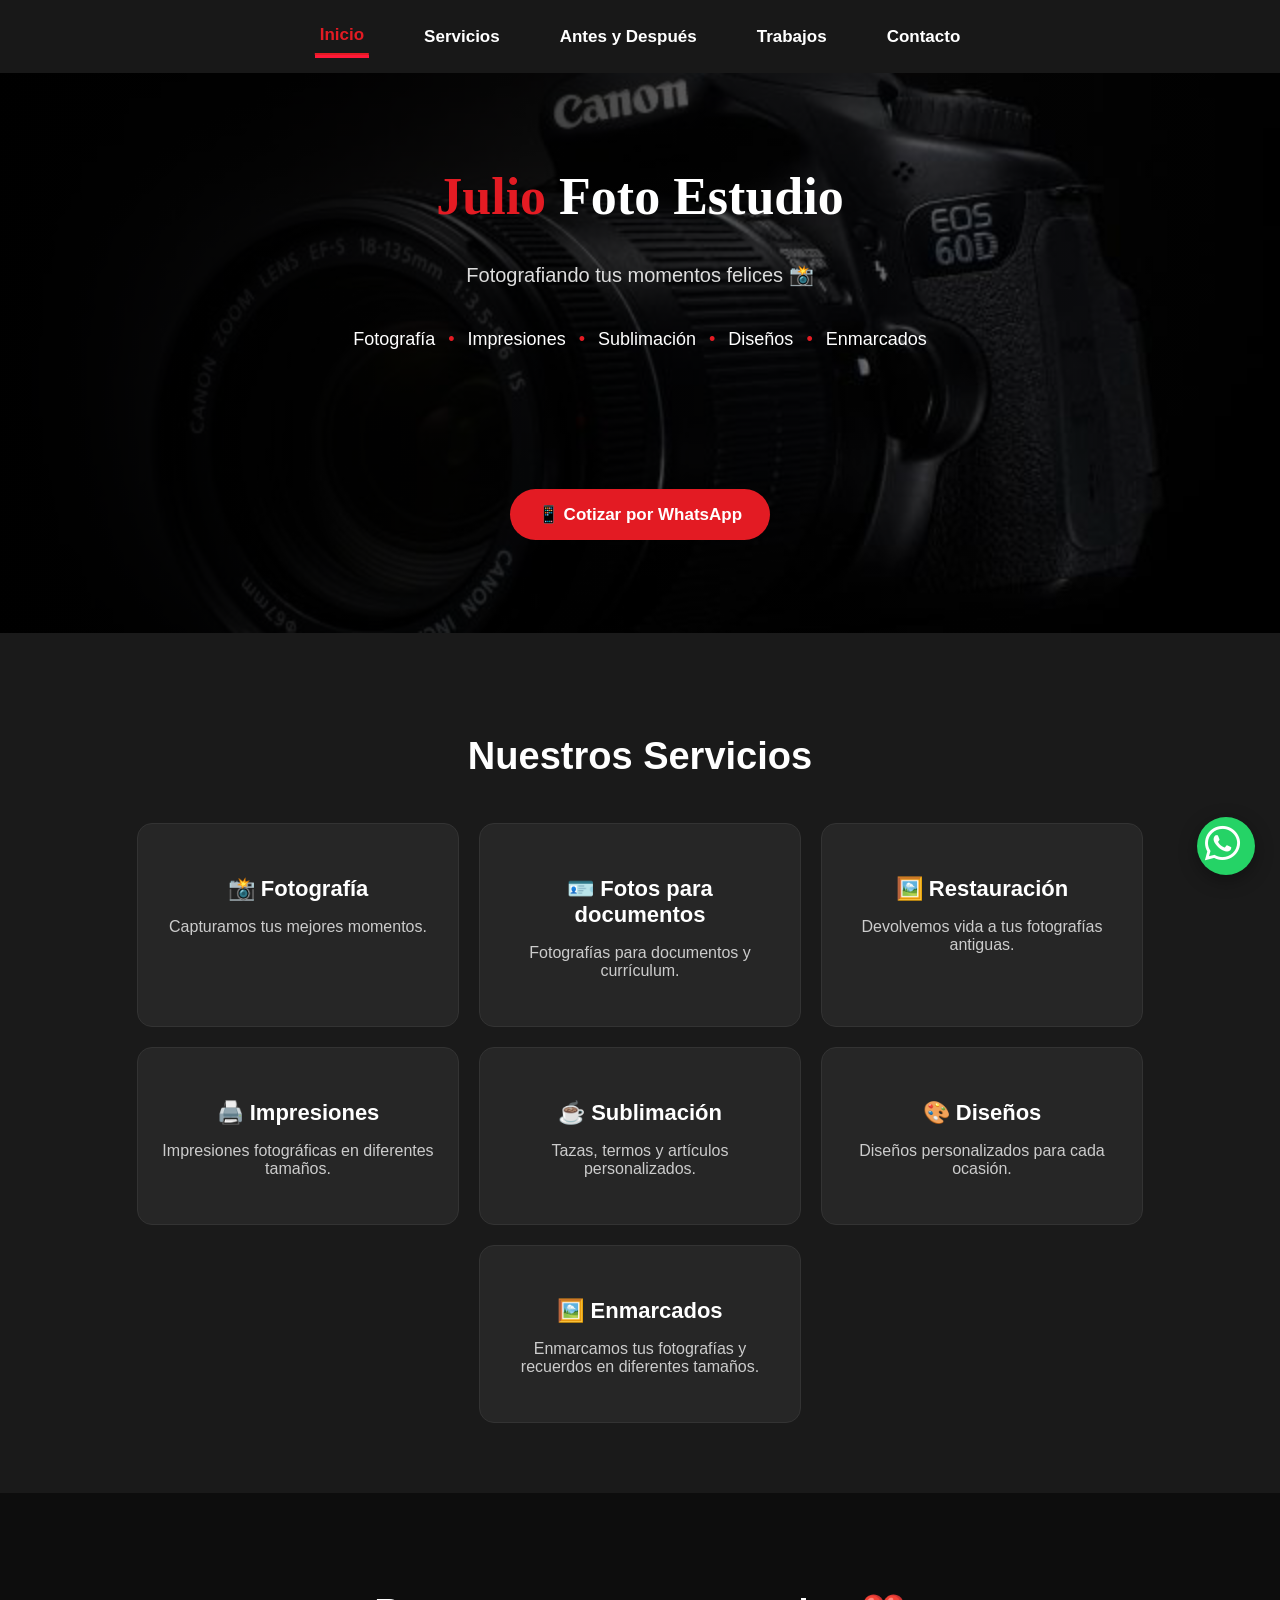
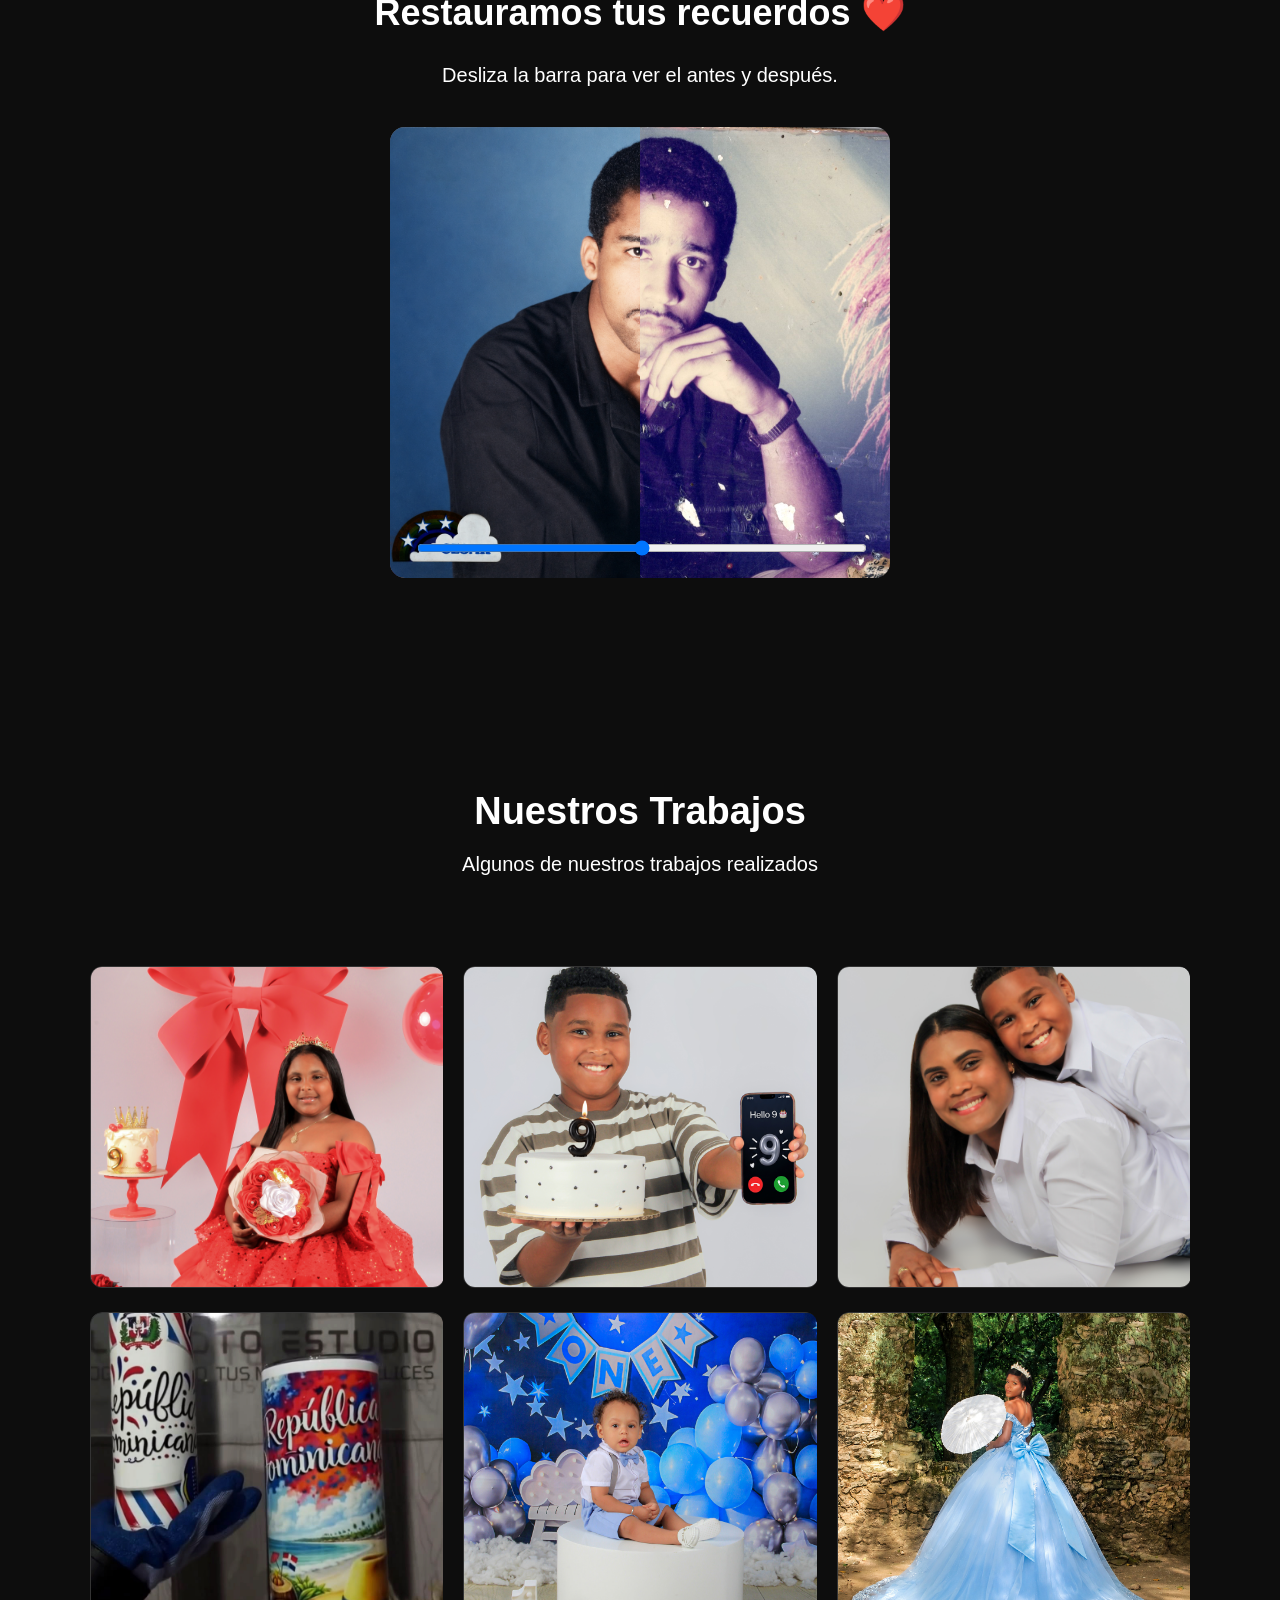
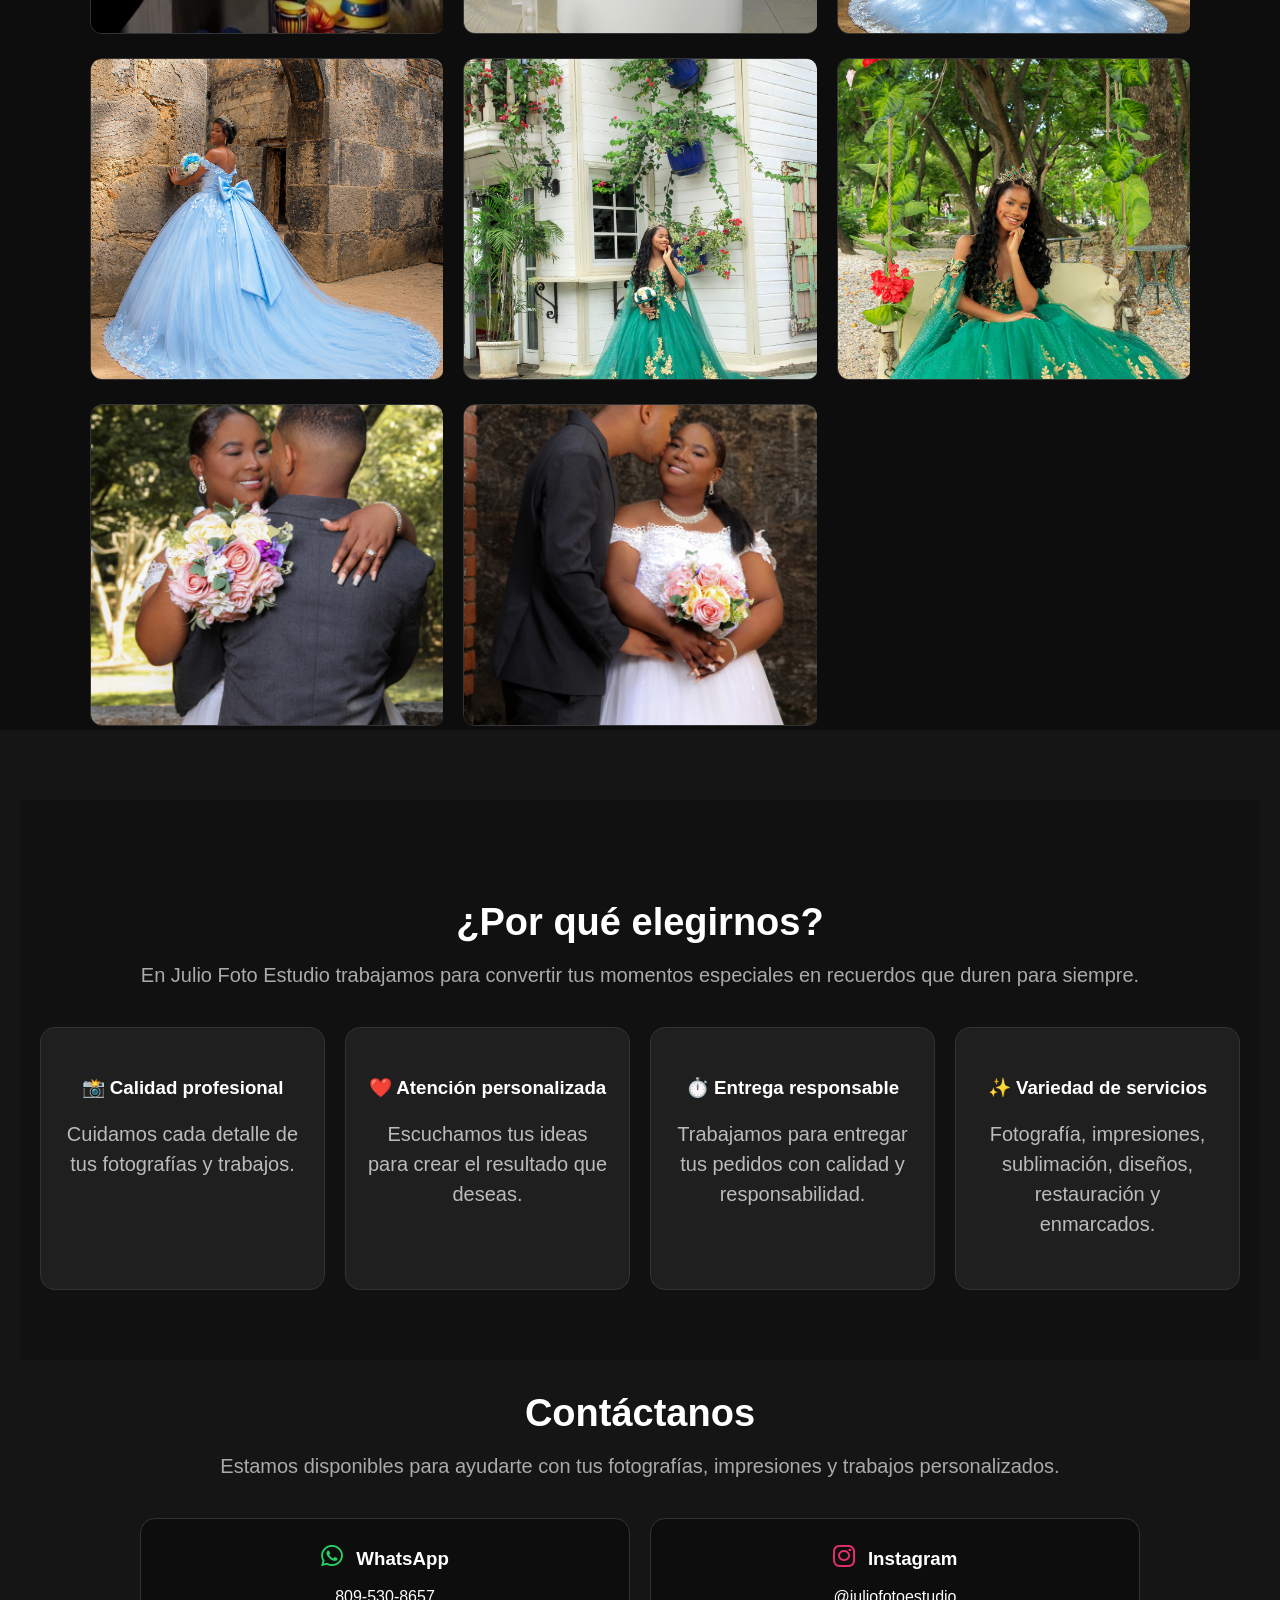
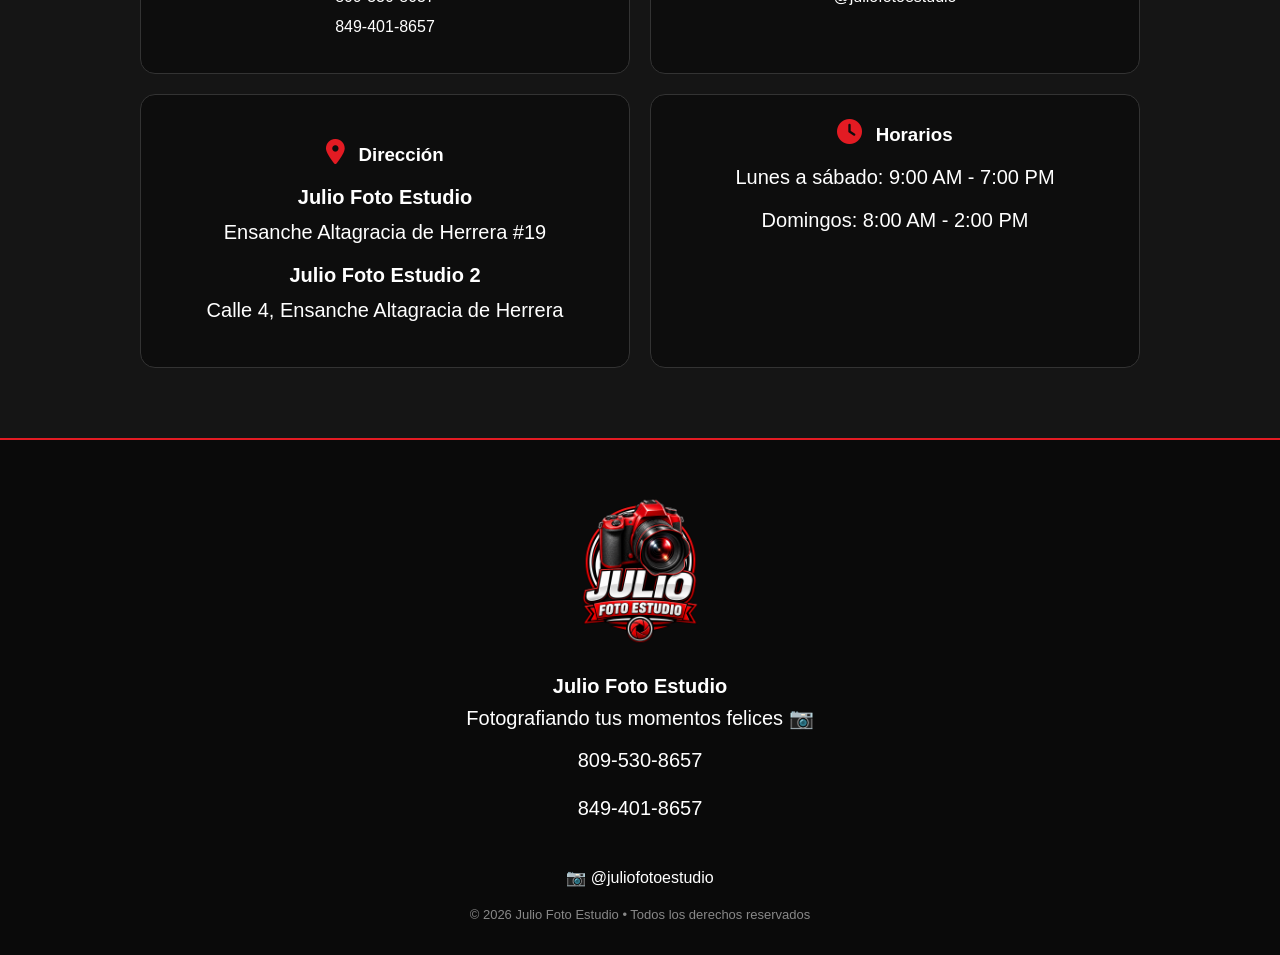
==== index.html @ 62f2eb61 "Update index.html" ====
<!DOCTYPE html>
<html lang="es">

<head> 
    <meta charset="UTF-8">
    <meta name="viewport" content="width=device-width, initial-scale=1.0">
    <meta name="google-site-verification" content="SKSZ2E-IblD2IUqUmsG-VTkZ3ytfSY12Zl0QW_lQcmk" />
   <title>Julio Foto Estudio | Fotografía, Impresiones y Sublimación</title>
    <meta name="description"
      content="Julio Foto Estudio: fotografía, restauración de fotos, impresiones, sublimación, diseños y enmarcados en Santo Domingo Oeste, Republica Dominicana.">
<meta name="theme-color" content="#e31b23">
<link rel="icon" type="image/png" href="Imagenes/logo.png">
<meta property="og:title" content="Julio Foto Estudio">

<meta property="og:description" content="Fotografía, restauración, impresiones, sublimación, diseños y enmarcados. Fotografiando tus momentos felices 📷">
    <link rel="stylesheet" href="estilos.css">
    <link rel="stylesheet" href="estilos.css">

<link rel="stylesheet"
      href="https://cdnjs.cloudflare.com/ajax/libs/font-awesome/6.7.2/css/all.min.css">
</head>
<body>
<nav class="menu">
   <a href="#inicio">Inicio</a>
    <a href="#servicios">Servicios</a>
    <a href="#restauracion">Antes y Después</a>
    <a href="#trabajos">Trabajos</a>
    <a href="#contacto">Contacto</a>
</nav>
 <header class="inicio" id="inicio">

    <div class="inicio-contenido">

     <h1><span class="julio-rojo">Julio</span> Foto Estudio</h1>

        <p class="lema">
            Fotografiando tus momentos felices 📸
        </p>

       <p class="especialidades">
    Fotografía <span>•</span>
    Impresiones <span>•</span>
    Sublimación <span>•</span>
    Diseños <span>•</span>
    Enmarcados
</p>
        </p>

        <a class="whatsapp"
           href="https://wa.me/18095308657?text=Hola%2C%20vi%20la%20p%C3%A1gina%20de%20Julio%20Foto%20Estudio%20y%20quisiera%20informaci%C3%B3n%20sobre%20sus%20servicios."
           target="_blank">
            📱 Cotizar por WhatsApp
        </a>

    </div>

</header>
<section class="servicios" id="servicios">
    <h2>Nuestros Servicios</h2>

    <div class="tarjetas">
        <div class="tarjeta">
            <h3>📸 Fotografía</h3>
            <p>Capturamos tus mejores momentos.</p>
        </div>

        <div class="tarjeta">
            <h3>🪪 Fotos para documentos</h3>
            <p>Fotografías para documentos y currículum.</p>
        </div>

        <div class="tarjeta">
            <h3>🖼️ Restauración</h3>
            <p>Devolvemos vida a tus fotografías antiguas.</p>
        </div>

        <div class="tarjeta">
            <h3>🖨️ Impresiones</h3>
            <p>Impresiones fotográficas en diferentes tamaños.</p>
        </div>

        <div class="tarjeta">
            <h3>☕ Sublimación</h3>
            <p>Tazas, termos y artículos personalizados.</p>
        </div>

        <div class="tarjeta">
            <h3>🎨 Diseños</h3>
            <p>Diseños personalizados para cada ocasión.</p>
        </div>
        <div class="tarjeta">
    <h3>🖼️ Enmarcados</h3>
    <p>Enmarcamos tus fotografías y recuerdos en diferentes tamaños.</p>
</div>
    </div>
</section>
<section class="restauracion" id="restauracion">
    <h2>Restauramos tus recuerdos ❤️</h2>
    <p>Desliza la barra para ver el antes y después.</p>

    <div class="comparador">
        <img src="Imagenes/antes.png" alt="Foto antes de restaurar">
        <img src="Imagenes/despues.png" alt="Foto restaurada" class="foto-despues">

        <input type="range" min="0" max="100" value="50" id="control">
    </div>
</section>
<section class="trabajos" id="trabajos">
    <h2>Nuestros Trabajos</h2>
    <p>Algunos de nuestros trabajos realizados</p>
</section>
<div class="galeria">
<div class="foto-trabajo">
    <img src="Imagenes/trabajo1.png" alt="Sesión de cumpleaños">
    <div class="nombre-trabajo">Cumpleaños</div>
</div>

<div class="foto-trabajo">
    <img src="Imagenes/trabajo2.png" alt="Sesión de cumpleaños">
    <div class="nombre-trabajo">Cumpleaños</div>
</div>

<div class="foto-trabajo">
    <img src="Imagenes/trabajo3.png" alt="Sesión fotográfica">
    <div class="nombre-trabajo">Fotografía de Estudio</div>
</div>

<div class="foto-trabajo">
    <img src="Imagenes/trabajo4.png" alt="Termos personalizados">
    <div class="nombre-trabajo">Sublimación</div>
</div>

<div class="foto-trabajo">
    <img src="Imagenes/trabajo5.png" alt="Sesión infantil">
    <div class="nombre-trabajo">Sesión Infantil</div>
</div>

<div class="foto-trabajo">
    <img src="Imagenes/trabajo6.jpeg" alt="Sesión de 15 años">
    <div class="nombre-trabajo">15 Años</div>
</div>

<div class="foto-trabajo">
    <img src="Imagenes/trabajo7.jpeg" alt="Sesión de 15 años">
    <div class="nombre-trabajo">15 Años</div>
</div>

<div class="foto-trabajo">
    <img src="Imagenes/trabajo8.jpeg" alt="Sesión de 15 años">
    <div class="nombre-trabajo">15 Años</div>
</div>

<div class="foto-trabajo">
    <img src="Imagenes/trabajo9.jpeg" alt="Sesión de 15 años">
    <div class="nombre-trabajo">15 Años</div>
</div>

<div class="foto-trabajo">
    <img src="Imagenes/trabajo10.jpeg" alt="Sesión de boda">
    <div class="nombre-trabajo">Bodas</div>
</div>

<div class="foto-trabajo">
    <img src="Imagenes/trabajo11.jpeg" alt="Sesión de boda">
    <div class="nombre-trabajo">Bodas</div>
</div>

</div>

<div class="visor-imagen" id="visorImagen">
    <span class="cerrar-visor">&times;</span>
    <img id="imagenGrande" src="" alt="Vista ampliada">
</div>

<section class="contacto" id="contacto">
    <section class="porque-elegirnos">

    <h2>¿Por qué elegirnos?</h2>

    <p>
        En Julio Foto Estudio trabajamos para convertir tus momentos
        especiales en recuerdos que duren para siempre.
    </p>

    <div class="razones">

        <div class="razon">
            <h3>📸 Calidad profesional</h3>
            <p>Cuidamos cada detalle de tus fotografías y trabajos.</p>
        </div>

        <div class="razon">
            <h3>❤️ Atención personalizada</h3>
            <p>Escuchamos tus ideas para crear el resultado que deseas.</p>
        </div>

        <div class="razon">
            <h3>⏱️ Entrega responsable</h3>
            <p>Trabajamos para entregar tus pedidos con calidad y responsabilidad.</p>
        </div>

        <div class="razon">
            <h3>✨ Variedad de servicios</h3>
            <p>Fotografía, impresiones, sublimación, diseños, restauración y enmarcados.</p>
        </div>

    </div>

</section>

    <h2>Contáctanos</h2>

    <p class="contacto-texto">
        Estamos disponibles para ayudarte con tus fotografías,
        impresiones y trabajos personalizados.
    </p>

    <div class="contacto-info">

        <div class="contacto-item">
      <h3><i class="fa-brands fa-whatsapp"></i> WhatsApp</h3>
           <a class="contacto-link"
   href="https://wa.me/18095308657"
   target="_blank"
   rel="noopener noreferrer">
    809-530-8657
</a>

<a class="contacto-link"
   href="https://wa.me/18494018657"
   target="_blank"
   rel="noopener noreferrer">
    849-401-8657
</a>
</a>
        </div>

        <div class="contacto-item">
        <h3><i class="fa-brands fa-instagram"></i> Instagram</h3>
           <a class="contacto-link"
   href="https://www.instagram.com/juliofotoestudio/"
   target="_blank"
   rel="noopener noreferrer">
    @juliofotoestudio
</a>
</a>
        </div>

        <div class="contacto-item">

<p>
<h3><i class="fa-solid fa-location-dot"></i> Dirección</h3>

<p>
    <strong>Julio Foto Estudio</strong><br>
    <a href="https://maps.app.goo.gl/nQbA5dfydP23xWxc6?g_st=iw"
       target="_blank"
       class="contacto-link">
        Ensanche Altagracia de Herrera #19
    </a>
</p>

<p>
    <strong>Julio Foto Estudio 2</strong><br>
    <a href="https://maps.app.goo.gl/4usxAgbNwXkvkcb49?g_st=iw"
       target="_blank"
       class="contacto-link">
        Calle 4, Ensanche Altagracia de Herrera
    </a>
</p>
</p>
        </div>

        <div class="contacto-item">
           <h3><i class="fa-solid fa-clock"></i> Horarios</h3>
            <p>Lunes a sábado: 9:00 AM - 7:00 PM</p>
            <p>Domingos: 8:00 AM - 2:00 PM</p>
        </div>

    </div>

</section>
<footer class="footer">
    <img src="Imagenes/logo.png" alt="Julio Foto Estudio" class="footer-logo">

    <p><strong>Julio Foto Estudio</strong></p>
    <p>Fotografiando tus momentos felices 📷</p>

    <p class="footer-redes">
        
    <a href="https://wa.me/18095308657" target="_blank" class="contacto-link">
        809-530-8657
    </a>

    <a href="https://wa.me/18494018657" target="_blank" class="contacto-link">
        849-401-8657
    </a>
</p>
        <br>
    <a href="https://www.instagram.com/juliofotoestudio/" target="_blank" class="contacto-link">
    📷 @juliofotoestudio
</a>
    </p>

    <p class="copyright">
        © 2026 Julio Foto Estudio • Todos los derechos reservados
    </p>
</footer>
<a href="https://wa.me/18095308657"
   class="whatsapp-flotante"
   target="_blank"
   aria-label="Contactar por WhatsApp">
    <i class="fa-brands fa-whatsapp"></i>
</a>
<script src="script.js"></script>

</body>
</html>
---- estilos.css ----
body {
    background-color: #111111;
    color: white;
    text-align: center;
    font-family: Arial, sans-serif;
}

h1 {
    font-size: 50px;
    margin-top: 100px;
}

p {
    font-size: 20px;
}
.whatsapp {
    display: inline-block;
    margin-top: 25px;
    padding: 15px 30px;
    background-color: #25D366;
    color: white;
    text-decoration: none;
    font-size: 18px;
    font-weight: bold;
    border-radius: 30px;
}

.whatsapp:hover {
    transform: scale(1.05);
}
.logo {
    width: 180px;
    height: auto;
    margin-top: 40px;
}
.servicios {
    margin-top: 100px;
    padding: 50px 20px;
    background-color: #1a1a1a;
}

.servicios h2 {
    font-size: 36px;
    margin-bottom: 40px;
}

.tarjetas {
    display: flex;
    flex-wrap: wrap;
    justify-content: center;
    gap: 20px;
    max-width: 1100px;
    margin: auto;
}

.tarjeta {
    background-color: #262626;
    width: 280px;
    padding: 30px 20px;
    border-radius: 15px;
    transition: 0.3s;
}

.tarjeta h3 {
    font-size: 22px;
    margin-bottom: 15px;
}

.tarjeta p {
    font-size: 16px;
    color: #cccccc;
}

.tarjeta:hover {
    transform: translateY(-8px);
}
.restauracion {
    padding: 70px 20px;
    text-align: center;
}

.restauracion h2 {
    font-size: 36px;
}

.comparador {
    position: relative;
    width: 500px;
    max-width: 90%;
    margin: 40px auto;
    overflow: hidden;
    border-radius: 15px;
}

.comparador img {
    width: 100%;
    display: block;
}

.foto-despues {
    position: absolute;
    top: 0;
    left: 0;
    clip-path: inset(0 50% 0 0);
}

#control {
    width: 90%;
    position: absolute;
    bottom: 20px;
    left: 5%;
}
/* MENÚ SUPERIOR */
.menu {
    width: 100%;
    background-color: #181818;
    padding: 18px 0;
    text-align: center;
    position: sticky;
    top: 0;
    z-index: 1000;
}

.menu a {
    color: white;
    text-decoration: none;
    margin: 0 25px;
    font-size: 17px;
    font-weight: bold;
    transition: 0.3s;
}

.menu a:hover {
    color: #ff1838;
}
.menu a:first-child {
    color: #ff1838;
    border-bottom: 3px solid #ff1838;
    padding-bottom: 15px;
}
/* PORTADA PRINCIPAL */

.inicio {
    min-height: 520px;
    display: flex;
    justify-content: center;
    align-items: center;
    text-align: center;
    background:
        radial-gradient(circle at center, #242424 0%, #111 55%, #080808 100%);
    padding: 70px 20px;
}

.inicio-contenido {
    max-width: 900px;
}

.logo {
    width: 180px;
    height: auto;
    margin-bottom: 15px;
}

.inicio h1 {
    font-size: 52px;
    margin: 5px 0;
    color: white;
}

.lema {
    font-size: 20px;
    color: #ddd;
}

.especialidades {
    font-size: 19px;
    color: white;
    margin: 25px 0 35px;
}

.especialidades span {
    color: #e51b23;
    margin: 0 8px;
}

.whatsapp {
    display: inline-block;
    background: #25D366;
    color: white;
    padding: 15px 30px;
    border-radius: 30px;
    text-decoration: none;
    font-weight: bold;
    font-size: 17px;
    transition: 0.3s;
}

.whatsapp:hover {
    transform: scale(1.06);
    background: #20bd5a;
}
/* CORRECCIÓN DE LA PORTADA */

.inicio {
    min-height: 600px;
    display: flex;
    justify-content: center;
    align-items: center;
    text-align: center;
    padding: 50px 20px;
}

.inicio-contenido {
    width: 100%;
    max-width: 900px;
    margin: 0 auto;
    display: flex;
    flex-direction: column;
    align-items: center;
}

.inicio .logo {
    width: 180px;
    height: auto;
    display: block;
    margin: 0 auto 20px auto;
}

.inicio h1 {
    margin: 10px 0 15px;
    text-align: center;
}

.inicio .lema,
.inicio .especialidades {
    text-align: center;
}
/* ESTRUCTURA GENERAL DE LA PÁGINA */

body {
    margin: 0;
    padding: 0;
    display: block !important;
    width: 100%;
    background: #0d0d0d;
    color: white;
}

.inicio,
.servicios,
.restauracion {
    width: 100% !important;
    box-sizing: border-box;
}

/* PORTADA */
.inicio {
    min-height: 600px !important;
    padding: 60px 20px !important;
}

/* SERVICIOS */
.servicios {
    padding: 70px 20px !important;
    text-align: center;
}

/* ANTES Y DESPUÉS */
.restauracion {
    padding: 70px 20px !important;
    text-align: center;
}
/* ESTRUCTURA GENERAL DE LA PÁGINA */

body {
    margin: 0;
    padding: 0;
    display: block !important;
}
/* CORRECCIÓN: SECCIONES UNA DEBAJO DE OTRA */

.inicio,
.servicios,
.restauracion {
    display: block !important;
    width: 100% !important;
    clear: both !important;
}

/* PORTADA HORIZONTAL */
.inicio {
    min-height: 650px !important;
    padding: 70px 20px !important;
    box-sizing: border-box;
}

/* SERVICIOS */
.servicios {
    padding: 70px 20px !important;
    box-sizing: border-box;
}

/* ANTES Y DESPUÉS */
.restauracion {
    padding: 70px 20px !important;
    box-sizing: border-box;
}
/* PORTADA PROFESIONAL HORIZONTAL */

.inicio {
    display: flex !important;
    align-items: center;
    justify-content: center;
}

.inicio-contenido {
    width: 90%;
    max-width: 1200px;
    display: grid;
    grid-template-columns: 45% 55%;
    align-items: center;
    text-align: left;
}

.inicio .logo {
    width: 330px;
    max-width: 90%;
    justify-self: center;
}

.inicio h1 {
    font-size: 52px;
    margin-bottom: 20px;
}

.inicio .lema {
    font-size: 20px;
}

.inicio .especialidades {
    font-size: 18px;
    margin: 25px 0;
}

.inicio .whatsapp {
    display: inline-block;
}
/* ===== ARREGLO DEFINITIVO DE SECCIONES ===== */

html, body {
    margin: 0 !important;
    padding: 0 !important;
    width: 100% !important;
}

body {
    display: block !important;
}

.inicio,
.servicios,
.restauracion {
    position: relative !important;
    display: block !important;
    float: none !important;
    width: 100% !important;
    max-width: none !important;
    margin: 0 !important;
    box-sizing: border-box !important;
}

/* PORTADA */
.inicio {
    min-height: 650px !important;
}

/* SERVICIOS */
.servicios {
    min-height: auto !important;
    padding: 70px 20px !important;
}

/* RESTAURACIÓN */
.restauracion {
    min-height: auto !important;
    padding: 70px 20px !important;
}
/* ===== PORTADA: AJUSTE FINAL ===== */

.inicio-contenido {
    max-width: 1100px !important;
    margin: 0 auto !important;

    display: grid !important;
    grid-template-columns: 45% 55% !important;
    grid-template-areas:
        "logo titulo"
        "logo lema"
        "logo especialidades"
        "logo boton" !important;

    align-items: center !important;
    column-gap: 70px !important;
}

.inicio .logo {
    grid-area: logo !important;
    width: 350px !important;
    max-width: 100% !important;
    justify-self: center !important;
}

.inicio h1 {
    grid-area: titulo !important;
    font-size: 52px !important;
    margin: 0 0 15px !important;
}

.inicio .lema {
    grid-area: lema !important;
    margin: 0 0 20px !important;
}

.inicio .especialidades {
    grid-area: especialidades !important;
    margin: 0 0 30px !important;
}

.inicio .whatsapp {
    grid-area: boton !important;
    width: fit-content !important;
    padding: 15px 28px !important;
    justify-self: start !important;
}
/* ===== TARJETAS DE SERVICIOS ===== */

.tarjeta {
    border: 1px solid #333;
    border-radius: 15px;
    transition: transform 0.3s ease,
                border-color 0.3s ease,
                box-shadow 0.3s ease;
}

.tarjeta:hover {
    transform: translateY(-8px);
    border-color: #e31b23;
    box-shadow: 0 10px 30px rgba(227, 27, 35, 0.20);
}

.servicios h2 {
    font-size: 38px;
    margin-bottom: 45px;
}
/* ===== NUESTROS TRABAJOS ===== */

.trabajos {
    background: #0d0d0d;
    padding: 70px 20px;
    text-align: center;
}

.trabajos h2 {
    font-size: 38px;
    margin-bottom: 10px;
}

.trabajos-texto {
    color: #aaa;
    margin-bottom: 40px;
}

.galeria {
    max-width: 1100px;
    margin: 0 auto;

    display: grid;
    grid-template-columns: repeat(3, 1fr);
    gap: 20px;
}

.galeria img {
    width: 100%;
    height: 320px;
    object-fit: cover;

    border-radius: 12px;
    border: 1px solid #333;
}
/* ===== EFECTO GALERÍA ===== */

.foto-trabajo {
    position: relative;
    overflow: hidden;
    border-radius: 12px;
}

.foto-trabajo img {
    width: 100%;
    height: 320px;
    object-fit: cover;
    transition: transform 0.4s ease;
}

.nombre-trabajo {
    position: absolute;
    left: 0;
    right: 0;
    bottom: 0;

    padding: 25px 15px 15px;

    background: linear-gradient(
        transparent,
        rgba(0, 0, 0, 0.9)
    );

    color: white;
    font-size: 18px;
    font-weight: bold;

    opacity: 0;
    transition: opacity 0.3s ease;
}

.foto-trabajo:hover img {
    transform: scale(1.06);
}

.foto-trabajo:hover .nombre-trabajo {
    opacity: 1;
}
/* ===== TABLET ===== */

@media (max-width: 900px) {

    .galeria {
        grid-template-columns: repeat(2, 1fr);
    }

}


/* ===== CELULAR ===== */

@media (max-width: 600px) {

    .galeria {
        grid-template-columns: 1fr;
    }

    .inicio-contenido {
        display: flex !important;
        flex-direction: column !important;
        text-align: center !important;
        gap: 20px !important;
    }

    .inicio .logo {
        width: 220px !important;
    }

    .inicio h1 {
        font-size: 36px !important;
    }

    .inicio .whatsapp {
        margin: 0 auto !important;
    }

}
/* ===== CONTACTO ===== */

.contacto {
    background: #151515;
    padding: 70px 20px;
    text-align: center;
}

.contacto h2 {
    font-size: 38px;
    margin-bottom: 10px;
}

.contacto-texto {
    color: #aaa;
    margin-bottom: 40px;
}

.contacto-info {
    max-width: 1000px;
    margin: 0 auto;

    display: grid;
    grid-template-columns: repeat(2, 1fr);
    gap: 20px;
}

.contacto-item {
    background: #0d0d0d;
    border: 1px solid #333;
    border-radius: 15px;
    padding: 25px;
}

.contacto-item h3 {
    margin-top: 0;
    color: #fff;
}

.contacto-link {
    display: block;
    color: #fff;
    text-decoration: none;
    margin: 12px 0;
    transition: color 0.3s ease;
}

.contacto-link:hover {
    color: #e31b23;
}
@media (max-width: 600px) {

    .contacto-info {
        grid-template-columns: 1fr;
    }

    .contacto h2 {
        font-size: 32px;
    }

}
/* ===== CORRECCIÓN FINAL DEL MENÚ EN PC ===== */

@media (min-width: 601px) {

    .menu {
        width: 100% !important;
        display: flex !important;
        flex-direction: row !important;
        justify-content: center !important;
        align-items: center !important;
        gap: 50px !important;
        padding: 15px 20px !important;
        box-sizing: border-box !important;
    }

    .menu a {
        width: auto !important;
        display: inline-block !important;
        padding: 10px 5px !important;
        margin: 0 !important;
    }

}
/* ===== NOMBRE SOBRE LAS FOTOS ===== */

.foto-trabajo {
    position: relative !important;
    overflow: hidden !important;
}

.nombre-trabajo {
    position: absolute !important;
    left: 0 !important;
    right: 0 !important;
    bottom: 0 !important;

    padding: 18px 10px !important;
    margin: 0 !important;

    background: rgba(0, 0, 0, 0.75) !important;
    color: white !important;

    text-align: center !important;
    font-size: 18px !important;
    font-weight: bold !important;

    opacity: 0 !important;
    transition: opacity 0.3s ease !important;
}

.foto-trabajo:hover .nombre-trabajo {
    opacity: 1 !important;
}
/* ===== FOOTER ===== */

.footer {
    background: #0a0a0a;
    color: white;
    text-align: center;
    padding: 40px 20px 25px;
    border-top: 2px solid #e31b23;
}

.footer-logo {
    width: 120px !important;
    height: auto !important;
    max-width: 120px !important;
    display: block;
    margin: 0 auto 15px;
}

.footer p {
    margin: 8px 0;
}

.footer-redes {
    line-height: 1.8;
}

.copyright {
    margin-top: 20px !important;
    color: #888;
    font-size: 13px;
}
/* ===== NUEVA PORTADA FOTOGRÁFICA ===== */

.inicio {
    background-image:
        linear-gradient(
            90deg,
            rgba(0, 0, 0, 0.95) 0%,
            rgba(0, 0, 0, 0.72) 45%,
            rgba(0, 0, 0, 0.25) 100%
        ),
        url("Imagenes/portada.png") !important;

    background-size: cover !important;
    background-position: center !important;
    background-repeat: no-repeat !important;
}
/* ===== AJUSTE PORTADA ESCRITORIO ===== */

@media (min-width: 601px) {

    .inicio {
        min-height: 560px !important;
        padding: 0 40px !important;
    }

    .inicio-contenido {
        min-height: 560px !important;
        max-width: 1100px !important;
        grid-template-columns: 40% 60% !important;
        column-gap: 50px !important;
    }

    .inicio .logo {
        width: 280px !important;
    }

    .inicio h1 {
        font-size: 46px !important;
    }
}
/* ===== TITULO PORTADA ===== */

.inicio h1 {
    font-family: Georgia, "Times New Roman", serif !important;
    font-size: 52px !important;
    font-weight: bold !important;
    color: white !important;
}

.inicio h1 .julio-rojo {
    color: #e31b23 !important;
}
/* ===== TITULO JULIO FOTO ESTUDIO ===== */

.inicio h1 {
    font-family: Georgia, "Times New Roman", serif !important;
    font-size: 52px !important;
    font-weight: bold !important;
    color: white !important;
}

.inicio h1 .julio-rojo {
    color: #e31b23 !important;
}
/* ===== BOTÓN ROJO PORTADA ===== */

.inicio a.whatsapp {
    background-color: #e31b23 !important;
    background: #e31b23 !important;
    color: #ffffff !important;
    border: none !important;
}

.inicio a.whatsapp:hover {
    background-color: #ff2630 !important;
    background: #ff2630 !important;
}
/* ===== CENTRAR CONTENIDO DE LA PORTADA ===== */

@media (min-width: 601px) {

    .inicio-contenido {
        display: flex !important;
        flex-direction: column !important;
        justify-content: center !important;
        align-items: center !important;
        text-align: center !important;
        gap: 22px !important;
        min-height: 560px !important;
        max-width: 1000px !important;
        margin: 0 auto !important;
    }

    .inicio h1,
    .inicio .lema,
    .inicio .especialidades,
    .inicio .whatsapp {
        margin-left: auto !important;
        margin-right: auto !important;
    }

    .inicio .whatsapp {
        align-self: center !important;
    }
}
.fa-whatsapp {
    color: #25D366;
    font-size: 25px;
    margin-right: 8px;
}
.fa-instagram {
    color: #E1306C;
    font-size: 25px;
    margin-right: 8px;
}
.fa-location-dot {
    color: #e31b23;
    font-size: 25px;
    margin-right: 8px;
}
.fa-clock {
    color: #e31b23;
    font-size: 25px;
    margin-right: 8px;
}
html {
    scroll-behavior: smooth;
}
.whatsapp-flotante {
    position: fixed;
    right: 25px;
    bottom: 25px;
    width: 58px;
    height: 58px;
    background: #25D366;
    color: white;
    border-radius: 50%;
    display: flex;
    justify-content: center;
    align-items: center;
    font-size: 32px;
    text-decoration: none;
    z-index: 1000;
    box-shadow: 0 5px 18px rgba(0, 0, 0, 0.35);
    transition: 0.3s;
}

.whatsapp-flotante:hover {
    transform: scale(1.1);
}
.menu a {
    position: relative;
    transition: color 0.3s ease;
}

.menu a::after {
    content: "";
    position: absolute;
    left: 50%;
    bottom: 0;
    width: 0;
    height: 2px;
    background: #e31b23;
    transform: translateX(-50%);
    transition: width 0.3s ease;
}

.menu a:hover {
    color: #e31b23;
}

.menu a:hover::after {
    width: 100%;
}
.tarjeta {
    transition: transform 0.3s ease,
                box-shadow 0.3s ease,
                border-color 0.3s ease;
}

.tarjeta:hover {
    transform: translateY(-8px);
    border-color: #e31b23;
    box-shadow: 0 12px 30px rgba(227, 27, 35, 0.20);
}
.foto-trabajo {
    overflow: hidden;
}

.foto-trabajo img {
    transition: transform 0.4s ease;
}

.foto-trabajo:hover img {
    transform: scale(1.06);
}
.visor-imagen {
    display: none;
    position: fixed;
    top: 0;
    left: 0;
    width: 100%;
    height: 100%;
    background: rgba(0, 0, 0, 0.92);
    z-index: 5000;
    justify-content: center;
    align-items: center;
}

.visor-imagen img {
    max-width: 90%;
max-height: 92vh;
    object-fit: contain;
    border-radius: 10px;
}

.cerrar-visor {
    position: absolute;
    top: 25px;
    right: 35px;
    color: white;
    font-size: 45px;
    cursor: pointer;
}
.visor-imagen {
    border: none !important;
    outline: none !important;
}

.visor-imagen img {
    border: none !important;
    outline: none !important;
    box-shadow: 0 10px 40px rgba(0, 0, 0, 0.6);
}
/* ===== POR QUÉ ELEGIRNOS ===== */

.porque-elegirnos {
    padding: 70px 20px;
    text-align: center;
    background: #111;
}

.porque-elegirnos h2 {
    font-size: 38px;
    margin-bottom: 15px;
}

.porque-elegirnos > p {
    color: #aaa;
    margin-bottom: 40px;
}

   .razones {
    max-width: 1250px;
    margin: 0 auto;
    display: grid;
    grid-template-columns: repeat(4, 1fr);
    gap: 20px;
}

.razon {
    background: #1f1f1f;
    border: 1px solid #333;
    border-radius: 15px;
    padding: 30px 20px;
    transition: 0.3s;
}

.razon:hover {
    transform: translateY(-8px);
    border-color: #e31b23;
    box-shadow: 0 10px 30px rgba(227, 27, 35, 0.20);
}

.razon h3 {
    margin-bottom: 15px;
}

.razon p {
    color: #bbb;
    line-height: 1.5;
}
@media (max-width: 600px) {
    .razones {
        grid-template-columns: 1fr;
    }

    .porque-elegirnos {
        padding: 50px 20px;
    }

    .porque-elegirnos h2 {
        font-size: 32px;
    }
}
html {
    scroll-behavior: smooth;
}
.menu a.activo {
    color: #e31b23 !important;
}

.menu a.activo::after {
    width: 100%;
}
.whatsapp-flotante i {
    color: white;
    font-size: 40px;
    line-height: 40px;
    width: 40px;
    height: 40px;
    text-align: center;
    position: relative;
    top: -3px;
}
/* EFECTO BOTÓN WHATSAPP FLOTANTE */
.whatsapp-flotante {
    transition: transform 0.3s ease, box-shadow 0.3s ease;
}

.whatsapp-flotante:hover {
    transform: scale(1.12);
    box-shadow: 0 0 20px rgba(37, 211, 102, 0.65);
}
.whatsapp-flotante {
    display: flex;
    align-items: center;
    justify-content: center;
}
html {
    scroll-behavior: smooth;
}
section {
    scroll-margin-top: 90px;
}
@media (max-width: 600px) {
    .menu {
        display: grid !important;
        grid-template-columns: repeat(3, 1fr) !important;
        gap: 0 !important;
        padding: 8px 10px !important;
    }

    .menu a {
        width: auto !important;
        text-align: center !important;
        font-size: 13px !important;
        padding: 10px 4px !important;
    }
}
@media (max-width: 600px) {
    .foto-trabajo {
        margin-bottom: 12px !important;
    }
}
---- estilos.css ----
body {
    background-color: #111111;
    color: white;
    text-align: center;
    font-family: Arial, sans-serif;
}

h1 {
    font-size: 50px;
    margin-top: 100px;
}

p {
    font-size: 20px;
}
.whatsapp {
    display: inline-block;
    margin-top: 25px;
    padding: 15px 30px;
    background-color: #25D366;
    color: white;
    text-decoration: none;
    font-size: 18px;
    font-weight: bold;
    border-radius: 30px;
}

.whatsapp:hover {
    transform: scale(1.05);
}
.logo {
    width: 180px;
    height: auto;
    margin-top: 40px;
}
.servicios {
    margin-top: 100px;
    padding: 50px 20px;
    background-color: #1a1a1a;
}

.servicios h2 {
    font-size: 36px;
    margin-bottom: 40px;
}

.tarjetas {
    display: flex;
    flex-wrap: wrap;
    justify-content: center;
    gap: 20px;
    max-width: 1100px;
    margin: auto;
}

.tarjeta {
    background-color: #262626;
    width: 280px;
    padding: 30px 20px;
    border-radius: 15px;
    transition: 0.3s;
}

.tarjeta h3 {
    font-size: 22px;
    margin-bottom: 15px;
}

.tarjeta p {
    font-size: 16px;
    color: #cccccc;
}

.tarjeta:hover {
    transform: translateY(-8px);
}
.restauracion {
    padding: 70px 20px;
    text-align: center;
}

.restauracion h2 {
    font-size: 36px;
}

.comparador {
    position: relative;
    width: 500px;
    max-width: 90%;
    margin: 40px auto;
    overflow: hidden;
    border-radius: 15px;
}

.comparador img {
    width: 100%;
    display: block;
}

.foto-despues {
    position: absolute;
    top: 0;
    left: 0;
    clip-path: inset(0 50% 0 0);
}

#control {
    width: 90%;
    position: absolute;
    bottom: 20px;
    left: 5%;
}
/* MENÚ SUPERIOR */
.menu {
    width: 100%;
    background-color: #181818;
    padding: 18px 0;
    text-align: center;
    position: sticky;
    top: 0;
    z-index: 1000;
}

.menu a {
    color: white;
    text-decoration: none;
    margin: 0 25px;
    font-size: 17px;
    font-weight: bold;
    transition: 0.3s;
}

.menu a:hover {
    color: #ff1838;
}
.menu a:first-child {
    color: #ff1838;
    border-bottom: 3px solid #ff1838;
    padding-bottom: 15px;
}
/* PORTADA PRINCIPAL */

.inicio {
    min-height: 520px;
    display: flex;
    justify-content: center;
    align-items: center;
    text-align: center;
    background:
        radial-gradient(circle at center, #242424 0%, #111 55%, #080808 100%);
    padding: 70px 20px;
}

.inicio-contenido {
    max-width: 900px;
}

.logo {
    width: 180px;
    height: auto;
    margin-bottom: 15px;
}

.inicio h1 {
    font-size: 52px;
    margin: 5px 0;
    color: white;
}

.lema {
    font-size: 20px;
    color: #ddd;
}

.especialidades {
    font-size: 19px;
    color: white;
    margin: 25px 0 35px;
}

.especialidades span {
    color: #e51b23;
    margin: 0 8px;
}

.whatsapp {
    display: inline-block;
    background: #25D366;
    color: white;
    padding: 15px 30px;
    border-radius: 30px;
    text-decoration: none;
    font-weight: bold;
    font-size: 17px;
    transition: 0.3s;
}

.whatsapp:hover {
    transform: scale(1.06);
    background: #20bd5a;
}
/* CORRECCIÓN DE LA PORTADA */

.inicio {
    min-height: 600px;
    display: flex;
    justify-content: center;
    align-items: center;
    text-align: center;
    padding: 50px 20px;
}

.inicio-contenido {
    width: 100%;
    max-width: 900px;
    margin: 0 auto;
    display: flex;
    flex-direction: column;
    align-items: center;
}

.inicio .logo {
    width: 180px;
    height: auto;
    display: block;
    margin: 0 auto 20px auto;
}

.inicio h1 {
    margin: 10px 0 15px;
    text-align: center;
}

.inicio .lema,
.inicio .especialidades {
    text-align: center;
}
/* ESTRUCTURA GENERAL DE LA PÁGINA */

body {
    margin: 0;
    padding: 0;
    display: block !important;
    width: 100%;
    background: #0d0d0d;
    color: white;
}

.inicio,
.servicios,
.restauracion {
    width: 100% !important;
    box-sizing: border-box;
}

/* PORTADA */
.inicio {
    min-height: 600px !important;
    padding: 60px 20px !important;
}

/* SERVICIOS */
.servicios {
    padding: 70px 20px !important;
    text-align: center;
}

/* ANTES Y DESPUÉS */
.restauracion {
    padding: 70px 20px !important;
    text-align: center;
}
/* ESTRUCTURA GENERAL DE LA PÁGINA */

body {
    margin: 0;
    padding: 0;
    display: block !important;
}
/* CORRECCIÓN: SECCIONES UNA DEBAJO DE OTRA */

.inicio,
.servicios,
.restauracion {
    display: block !important;
    width: 100% !important;
    clear: both !important;
}

/* PORTADA HORIZONTAL */
.inicio {
    min-height: 650px !important;
    padding: 70px 20px !important;
    box-sizing: border-box;
}

/* SERVICIOS */
.servicios {
    padding: 70px 20px !important;
    box-sizing: border-box;
}

/* ANTES Y DESPUÉS */
.restauracion {
    padding: 70px 20px !important;
    box-sizing: border-box;
}
/* PORTADA PROFESIONAL HORIZONTAL */

.inicio {
    display: flex !important;
    align-items: center;
    justify-content: center;
}

.inicio-contenido {
    width: 90%;
    max-width: 1200px;
    display: grid;
    grid-template-columns: 45% 55%;
    align-items: center;
    text-align: left;
}

.inicio .logo {
    width: 330px;
    max-width: 90%;
    justify-self: center;
}

.inicio h1 {
    font-size: 52px;
    margin-bottom: 20px;
}

.inicio .lema {
    font-size: 20px;
}

.inicio .especialidades {
    font-size: 18px;
    margin: 25px 0;
}

.inicio .whatsapp {
    display: inline-block;
}
/* ===== ARREGLO DEFINITIVO DE SECCIONES ===== */

html, body {
    margin: 0 !important;
    padding: 0 !important;
    width: 100% !important;
}

body {
    display: block !important;
}

.inicio,
.servicios,
.restauracion {
    position: relative !important;
    display: block !important;
    float: none !important;
    width: 100% !important;
    max-width: none !important;
    margin: 0 !important;
    box-sizing: border-box !important;
}

/* PORTADA */
.inicio {
    min-height: 650px !important;
}

/* SERVICIOS */
.servicios {
    min-height: auto !important;
    padding: 70px 20px !important;
}

/* RESTAURACIÓN */
.restauracion {
    min-height: auto !important;
    padding: 70px 20px !important;
}
/* ===== PORTADA: AJUSTE FINAL ===== */

.inicio-contenido {
    max-width: 1100px !important;
    margin: 0 auto !important;

    display: grid !important;
    grid-template-columns: 45% 55% !important;
    grid-template-areas:
        "logo titulo"
        "logo lema"
        "logo especialidades"
        "logo boton" !important;

    align-items: center !important;
    column-gap: 70px !important;
}

.inicio .logo {
    grid-area: logo !important;
    width: 350px !important;
    max-width: 100% !important;
    justify-self: center !important;
}

.inicio h1 {
    grid-area: titulo !important;
    font-size: 52px !important;
    margin: 0 0 15px !important;
}

.inicio .lema {
    grid-area: lema !important;
    margin: 0 0 20px !important;
}

.inicio .especialidades {
    grid-area: especialidades !important;
    margin: 0 0 30px !important;
}

.inicio .whatsapp {
    grid-area: boton !important;
    width: fit-content !important;
    padding: 15px 28px !important;
    justify-self: start !important;
}
/* ===== TARJETAS DE SERVICIOS ===== */

.tarjeta {
    border: 1px solid #333;
    border-radius: 15px;
    transition: transform 0.3s ease,
                border-color 0.3s ease,
                box-shadow 0.3s ease;
}

.tarjeta:hover {
    transform: translateY(-8px);
    border-color: #e31b23;
    box-shadow: 0 10px 30px rgba(227, 27, 35, 0.20);
}

.servicios h2 {
    font-size: 38px;
    margin-bottom: 45px;
}
/* ===== NUESTROS TRABAJOS ===== */

.trabajos {
    background: #0d0d0d;
    padding: 70px 20px;
    text-align: center;
}

.trabajos h2 {
    font-size: 38px;
    margin-bottom: 10px;
}

.trabajos-texto {
    color: #aaa;
    margin-bottom: 40px;
}

.galeria {
    max-width: 1100px;
    margin: 0 auto;

    display: grid;
    grid-template-columns: repeat(3, 1fr);
    gap: 20px;
}

.galeria img {
    width: 100%;
    height: 320px;
    object-fit: cover;

    border-radius: 12px;
    border: 1px solid #333;
}
/* ===== EFECTO GALERÍA ===== */

.foto-trabajo {
    position: relative;
    overflow: hidden;
    border-radius: 12px;
}

.foto-trabajo img {
    width: 100%;
    height: 320px;
    object-fit: cover;
    transition: transform 0.4s ease;
}

.nombre-trabajo {
    position: absolute;
    left: 0;
    right: 0;
    bottom: 0;

    padding: 25px 15px 15px;

    background: linear-gradient(
        transparent,
        rgba(0, 0, 0, 0.9)
    );

    color: white;
    font-size: 18px;
    font-weight: bold;

    opacity: 0;
    transition: opacity 0.3s ease;
}

.foto-trabajo:hover img {
    transform: scale(1.06);
}

.foto-trabajo:hover .nombre-trabajo {
    opacity: 1;
}
/* ===== TABLET ===== */

@media (max-width: 900px) {

    .galeria {
        grid-template-columns: repeat(2, 1fr);
    }

}


/* ===== CELULAR ===== */

@media (max-width: 600px) {

    .galeria {
        grid-template-columns: 1fr;
    }

    .inicio-contenido {
        display: flex !important;
        flex-direction: column !important;
        text-align: center !important;
        gap: 20px !important;
    }

    .inicio .logo {
        width: 220px !important;
    }

    .inicio h1 {
        font-size: 36px !important;
    }

    .inicio .whatsapp {
        margin: 0 auto !important;
    }

}
/* ===== CONTACTO ===== */

.contacto {
    background: #151515;
    padding: 70px 20px;
    text-align: center;
}

.contacto h2 {
    font-size: 38px;
    margin-bottom: 10px;
}

.contacto-texto {
    color: #aaa;
    margin-bottom: 40px;
}

.contacto-info {
    max-width: 1000px;
    margin: 0 auto;

    display: grid;
    grid-template-columns: repeat(2, 1fr);
    gap: 20px;
}

.contacto-item {
    background: #0d0d0d;
    border: 1px solid #333;
    border-radius: 15px;
    padding: 25px;
}

.contacto-item h3 {
    margin-top: 0;
    color: #fff;
}

.contacto-link {
    display: block;
    color: #fff;
    text-decoration: none;
    margin: 12px 0;
    transition: color 0.3s ease;
}

.contacto-link:hover {
    color: #e31b23;
}
@media (max-width: 600px) {

    .contacto-info {
        grid-template-columns: 1fr;
    }

    .contacto h2 {
        font-size: 32px;
    }

}
/* ===== CORRECCIÓN FINAL DEL MENÚ EN PC ===== */

@media (min-width: 601px) {

    .menu {
        width: 100% !important;
        display: flex !important;
        flex-direction: row !important;
        justify-content: center !important;
        align-items: center !important;
        gap: 50px !important;
        padding: 15px 20px !important;
        box-sizing: border-box !important;
    }

    .menu a {
        width: auto !important;
        display: inline-block !important;
        padding: 10px 5px !important;
        margin: 0 !important;
    }

}
/* ===== NOMBRE SOBRE LAS FOTOS ===== */

.foto-trabajo {
    position: relative !important;
    overflow: hidden !important;
}

.nombre-trabajo {
    position: absolute !important;
    left: 0 !important;
    right: 0 !important;
    bottom: 0 !important;

    padding: 18px 10px !important;
    margin: 0 !important;

    background: rgba(0, 0, 0, 0.75) !important;
    color: white !important;

    text-align: center !important;
    font-size: 18px !important;
    font-weight: bold !important;

    opacity: 0 !important;
    transition: opacity 0.3s ease !important;
}

.foto-trabajo:hover .nombre-trabajo {
    opacity: 1 !important;
}
/* ===== FOOTER ===== */

.footer {
    background: #0a0a0a;
    color: white;
    text-align: center;
    padding: 40px 20px 25px;
    border-top: 2px solid #e31b23;
}

.footer-logo {
    width: 120px !important;
    height: auto !important;
    max-width: 120px !important;
    display: block;
    margin: 0 auto 15px;
}

.footer p {
    margin: 8px 0;
}

.footer-redes {
    line-height: 1.8;
}

.copyright {
    margin-top: 20px !important;
    color: #888;
    font-size: 13px;
}
/* ===== NUEVA PORTADA FOTOGRÁFICA ===== */

.inicio {
    background-image:
        linear-gradient(
            90deg,
            rgba(0, 0, 0, 0.95) 0%,
            rgba(0, 0, 0, 0.72) 45%,
            rgba(0, 0, 0, 0.25) 100%
        ),
        url("Imagenes/portada.png") !important;

    background-size: cover !important;
    background-position: center !important;
    background-repeat: no-repeat !important;
}
/* ===== AJUSTE PORTADA ESCRITORIO ===== */

@media (min-width: 601px) {

    .inicio {
        min-height: 560px !important;
        padding: 0 40px !important;
    }

    .inicio-contenido {
        min-height: 560px !important;
        max-width: 1100px !important;
        grid-template-columns: 40% 60% !important;
        column-gap: 50px !important;
    }

    .inicio .logo {
        width: 280px !important;
    }

    .inicio h1 {
        font-size: 46px !important;
    }
}
/* ===== TITULO PORTADA ===== */

.inicio h1 {
    font-family: Georgia, "Times New Roman", serif !important;
    font-size: 52px !important;
    font-weight: bold !important;
    color: white !important;
}

.inicio h1 .julio-rojo {
    color: #e31b23 !important;
}
/* ===== TITULO JULIO FOTO ESTUDIO ===== */

.inicio h1 {
    font-family: Georgia, "Times New Roman", serif !important;
    font-size: 52px !important;
    font-weight: bold !important;
    color: white !important;
}

.inicio h1 .julio-rojo {
    color: #e31b23 !important;
}
/* ===== BOTÓN ROJO PORTADA ===== */

.inicio a.whatsapp {
    background-color: #e31b23 !important;
    background: #e31b23 !important;
    color: #ffffff !important;
    border: none !important;
}

.inicio a.whatsapp:hover {
    background-color: #ff2630 !important;
    background: #ff2630 !important;
}
/* ===== CENTRAR CONTENIDO DE LA PORTADA ===== */

@media (min-width: 601px) {

    .inicio-contenido {
        display: flex !important;
        flex-direction: column !important;
        justify-content: center !important;
        align-items: center !important;
        text-align: center !important;
        gap: 22px !important;
        min-height: 560px !important;
        max-width: 1000px !important;
        margin: 0 auto !important;
    }

    .inicio h1,
    .inicio .lema,
    .inicio .especialidades,
    .inicio .whatsapp {
        margin-left: auto !important;
        margin-right: auto !important;
    }

    .inicio .whatsapp {
        align-self: center !important;
    }
}
.fa-whatsapp {
    color: #25D366;
    font-size: 25px;
    margin-right: 8px;
}
.fa-instagram {
    color: #E1306C;
    font-size: 25px;
    margin-right: 8px;
}
.fa-location-dot {
    color: #e31b23;
    font-size: 25px;
    margin-right: 8px;
}
.fa-clock {
    color: #e31b23;
    font-size: 25px;
    margin-right: 8px;
}
html {
    scroll-behavior: smooth;
}
.whatsapp-flotante {
    position: fixed;
    right: 25px;
    bottom: 25px;
    width: 58px;
    height: 58px;
    background: #25D366;
    color: white;
    border-radius: 50%;
    display: flex;
    justify-content: center;
    align-items: center;
    font-size: 32px;
    text-decoration: none;
    z-index: 1000;
    box-shadow: 0 5px 18px rgba(0, 0, 0, 0.35);
    transition: 0.3s;
}

.whatsapp-flotante:hover {
    transform: scale(1.1);
}
.menu a {
    position: relative;
    transition: color 0.3s ease;
}

.menu a::after {
    content: "";
    position: absolute;
    left: 50%;
    bottom: 0;
    width: 0;
    height: 2px;
    background: #e31b23;
    transform: translateX(-50%);
    transition: width 0.3s ease;
}

.menu a:hover {
    color: #e31b23;
}

.menu a:hover::after {
    width: 100%;
}
.tarjeta {
    transition: transform 0.3s ease,
                box-shadow 0.3s ease,
                border-color 0.3s ease;
}

.tarjeta:hover {
    transform: translateY(-8px);
    border-color: #e31b23;
    box-shadow: 0 12px 30px rgba(227, 27, 35, 0.20);
}
.foto-trabajo {
    overflow: hidden;
}

.foto-trabajo img {
    transition: transform 0.4s ease;
}

.foto-trabajo:hover img {
    transform: scale(1.06);
}
.visor-imagen {
    display: none;
    position: fixed;
    top: 0;
    left: 0;
    width: 100%;
    height: 100%;
    background: rgba(0, 0, 0, 0.92);
    z-index: 5000;
    justify-content: center;
    align-items: center;
}

.visor-imagen img {
    max-width: 90%;
max-height: 92vh;
    object-fit: contain;
    border-radius: 10px;
}

.cerrar-visor {
    position: absolute;
    top: 25px;
    right: 35px;
    color: white;
    font-size: 45px;
    cursor: pointer;
}
.visor-imagen {
    border: none !important;
    outline: none !important;
}

.visor-imagen img {
    border: none !important;
    outline: none !important;
    box-shadow: 0 10px 40px rgba(0, 0, 0, 0.6);
}
/* ===== POR QUÉ ELEGIRNOS ===== */

.porque-elegirnos {
    padding: 70px 20px;
    text-align: center;
    background: #111;
}

.porque-elegirnos h2 {
    font-size: 38px;
    margin-bottom: 15px;
}

.porque-elegirnos > p {
    color: #aaa;
    margin-bottom: 40px;
}

   .razones {
    max-width: 1250px;
    margin: 0 auto;
    display: grid;
    grid-template-columns: repeat(4, 1fr);
    gap: 20px;
}

.razon {
    background: #1f1f1f;
    border: 1px solid #333;
    border-radius: 15px;
    padding: 30px 20px;
    transition: 0.3s;
}

.razon:hover {
    transform: translateY(-8px);
    border-color: #e31b23;
    box-shadow: 0 10px 30px rgba(227, 27, 35, 0.20);
}

.razon h3 {
    margin-bottom: 15px;
}

.razon p {
    color: #bbb;
    line-height: 1.5;
}
@media (max-width: 600px) {
    .razones {
        grid-template-columns: 1fr;
    }

    .porque-elegirnos {
        padding: 50px 20px;
    }

    .porque-elegirnos h2 {
        font-size: 32px;
    }
}
html {
    scroll-behavior: smooth;
}
.menu a.activo {
    color: #e31b23 !important;
}

.menu a.activo::after {
    width: 100%;
}
.whatsapp-flotante i {
    color: white;
    font-size: 40px;
    line-height: 40px;
    width: 40px;
    height: 40px;
    text-align: center;
    position: relative;
    top: -3px;
}
/* EFECTO BOTÓN WHATSAPP FLOTANTE */
.whatsapp-flotante {
    transition: transform 0.3s ease, box-shadow 0.3s ease;
}

.whatsapp-flotante:hover {
    transform: scale(1.12);
    box-shadow: 0 0 20px rgba(37, 211, 102, 0.65);
}
.whatsapp-flotante {
    display: flex;
    align-items: center;
    justify-content: center;
}
html {
    scroll-behavior: smooth;
}
section {
    scroll-margin-top: 90px;
}
@media (max-width: 600px) {
    .menu {
        display: grid !important;
        grid-template-columns: repeat(3, 1fr) !important;
        gap: 0 !important;
        padding: 8px 10px !important;
    }

    .menu a {
        width: auto !important;
        text-align: center !important;
        font-size: 13px !important;
        padding: 10px 4px !important;
    }
}
@media (max-width: 600px) {
    .foto-trabajo {
        margin-bottom: 12px !important;
    }
}
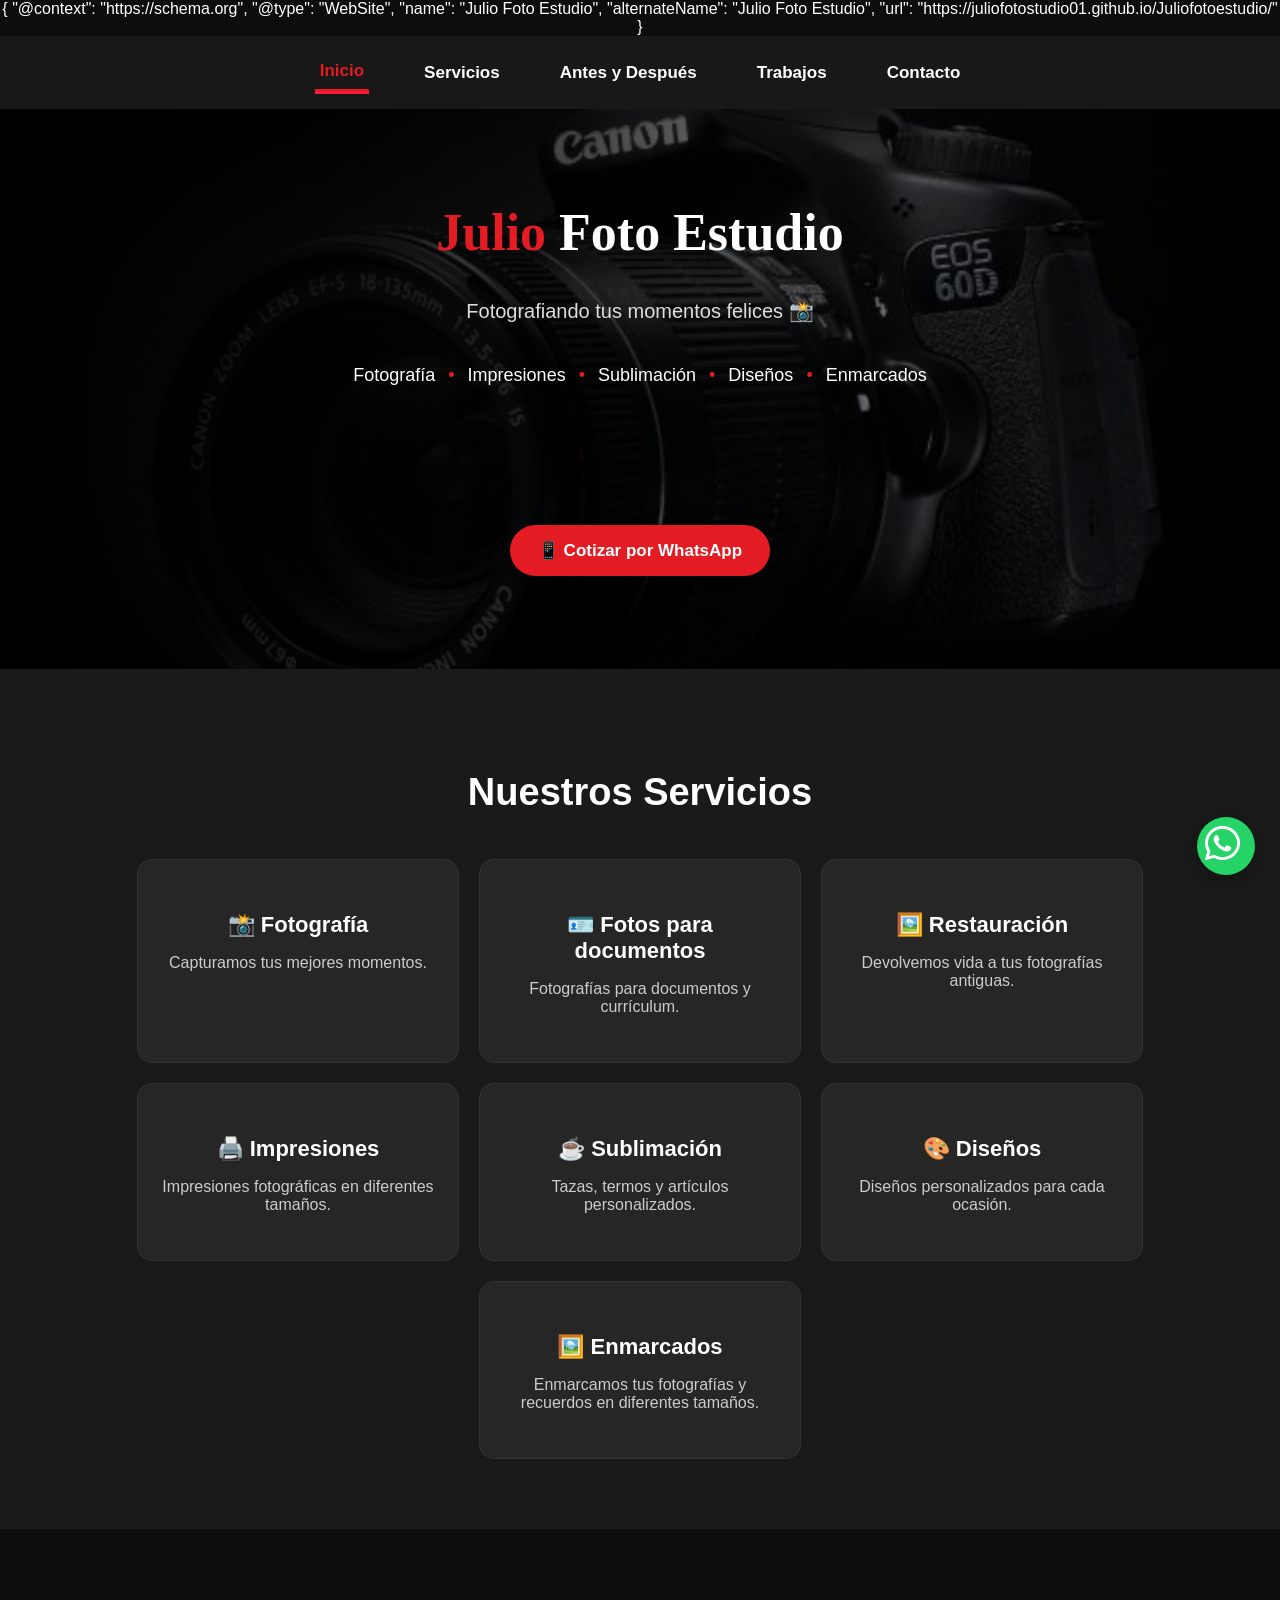
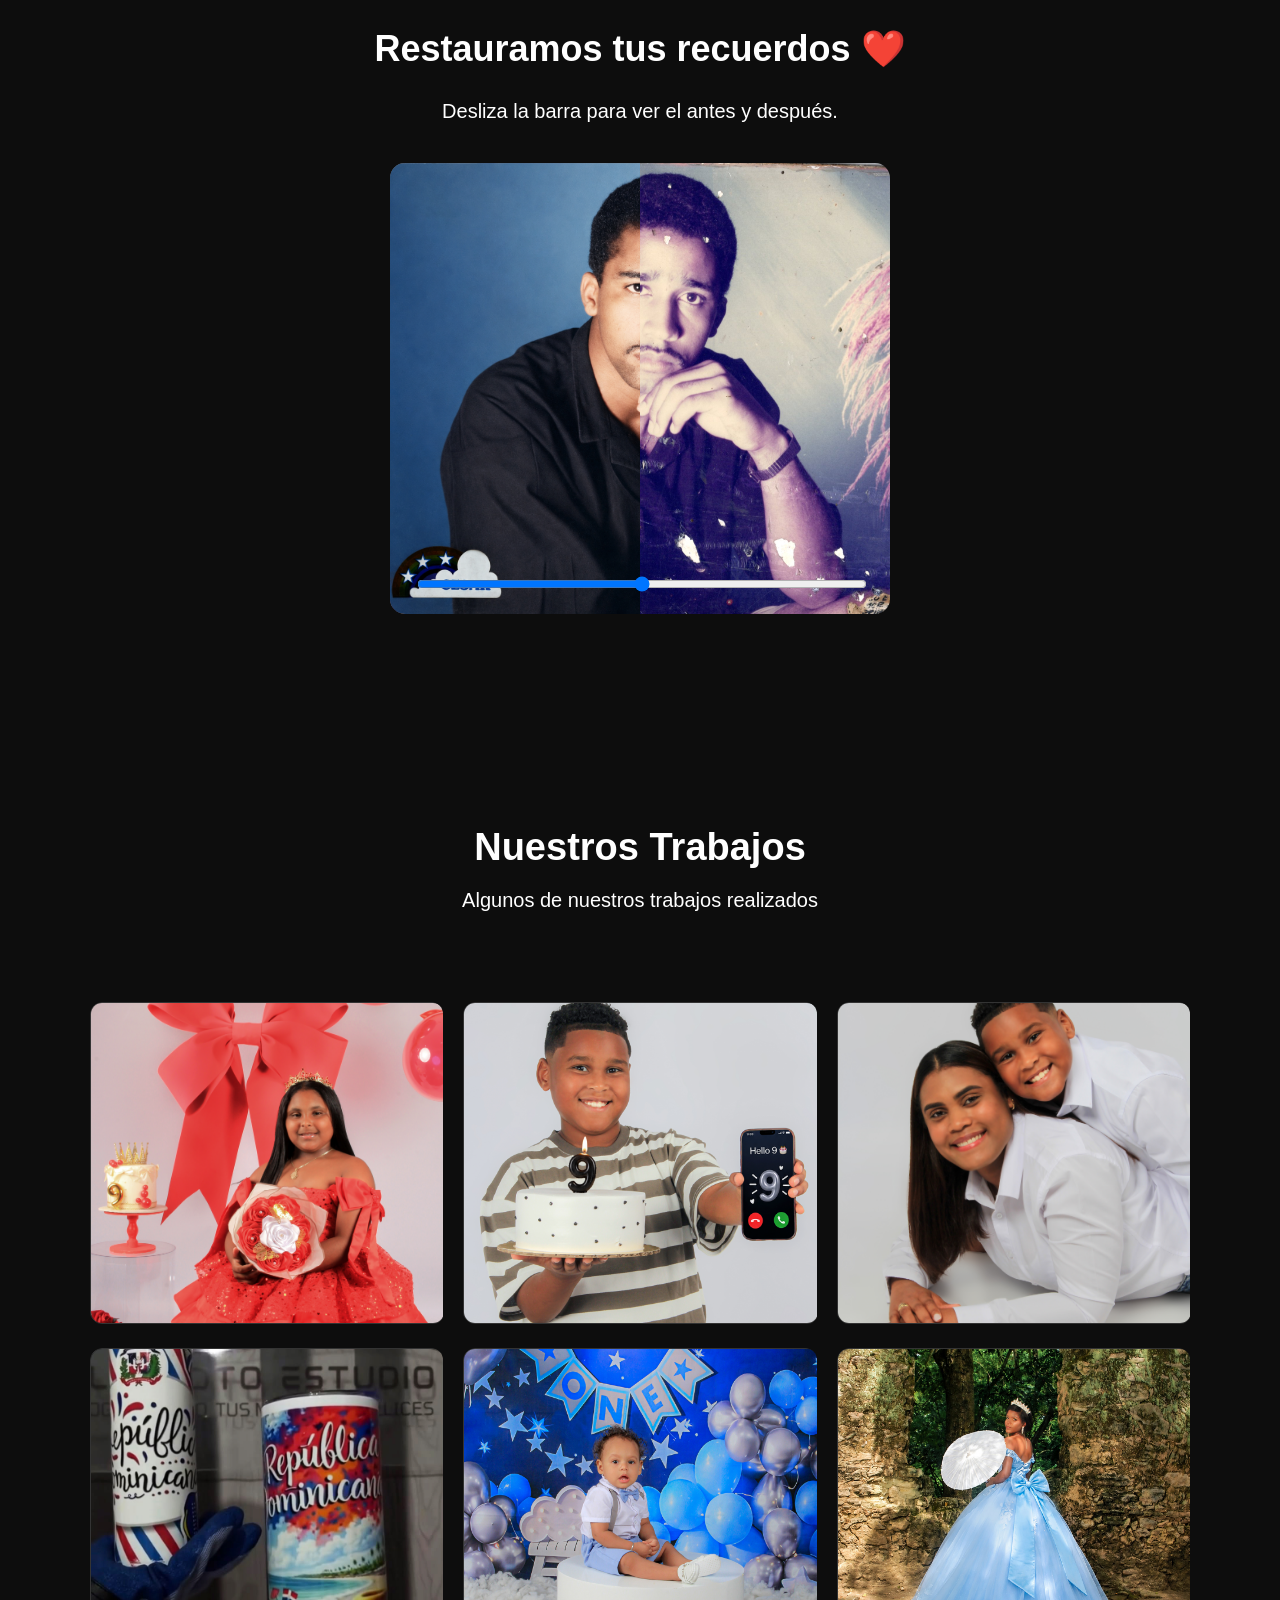
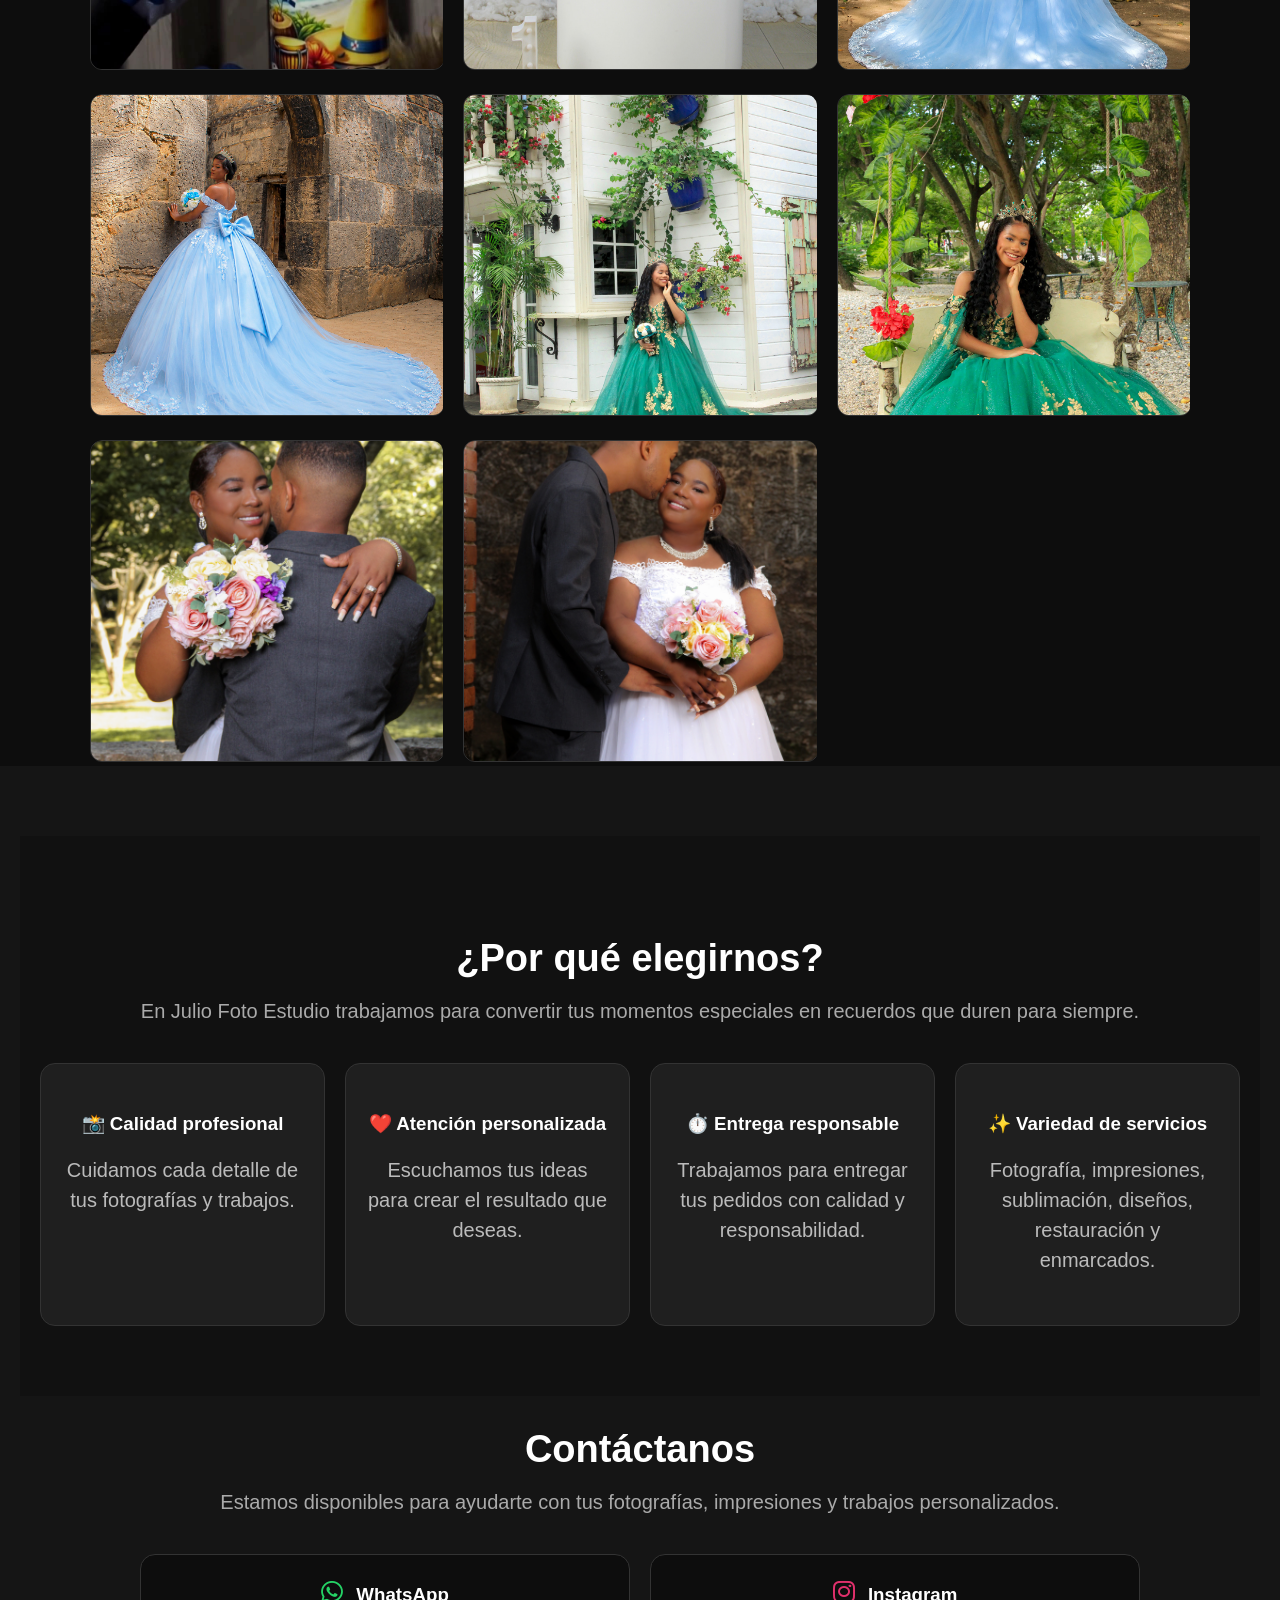
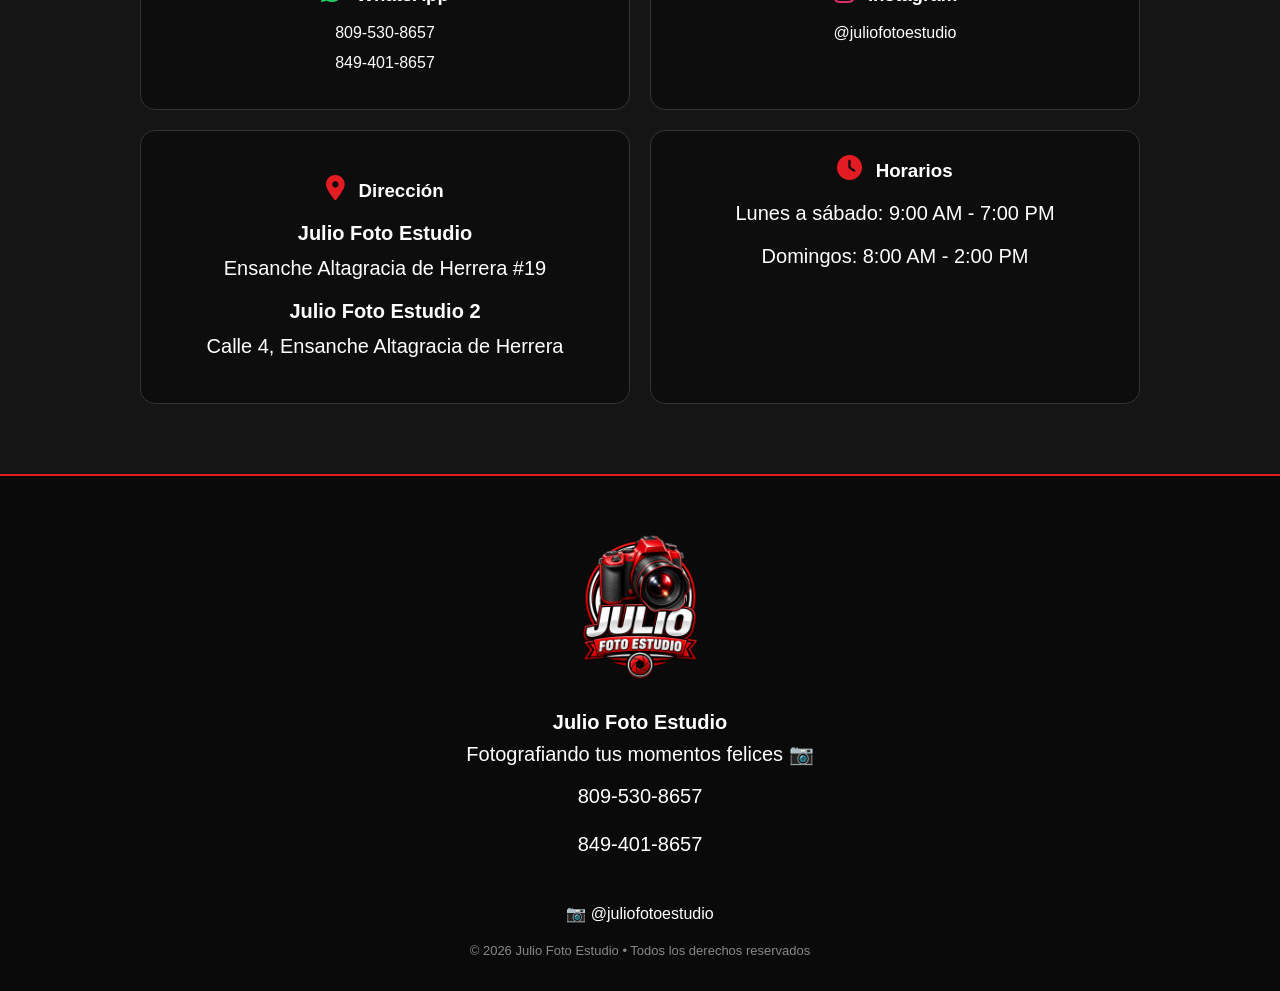
==== commit 35d06a26: "Update index.html" ====
--- a/index.html
+++ b/index.html
@@ -5,8 +5,31 @@
 <head> 
     <meta charset="UTF-8">
     <meta name="viewport" content="width=device-width, initial-scale=1.0">
+   
     <meta name="google-site-verification" content="SKSZ2E-IblD2IUqUmsG-VTkZ3ytfSY12Zl0QW_lQcmk" />
    <title>Julio Foto Estudio | Fotografía, Impresiones y Sublimación</title>
+    <meta property="og:site_name" content="Julio Foto Estudio">
+    <script type="application/ld+json">
+        {
+  "@context": "https://schema.org",
+  "@type": "PhotographyBusiness",
+  "name": "Julio Foto Estudio",
+  "url": "https://juliofotostudio01.github.io/Juliofotoestudio/",
+  "logo": "https://juliofotostudio01.github.io/Juliofotoestudio/Imagenes/logo.png",
+  "telephone": ["+1-809-530-8657", "+1-849-401-8657"],
+  "sameAs": [
+    "https://www.instagram.com/juliofotoestudio/"
+  ]
+}
+</script>
+{
+  "@context": "https://schema.org",
+  "@type": "WebSite",
+  "name": "Julio Foto Estudio",
+  "alternateName": "Julio Foto Estudio",
+  "url": "https://juliofotostudio01.github.io/Juliofotoestudio/"
+}
+</script>
     <meta name="description"
       content="Julio Foto Estudio: fotografía, restauración de fotos, impresiones, sublimación, diseños y enmarcados en Santo Domingo Oeste, Republica Dominicana.">
 <meta name="theme-color" content="#e31b23">
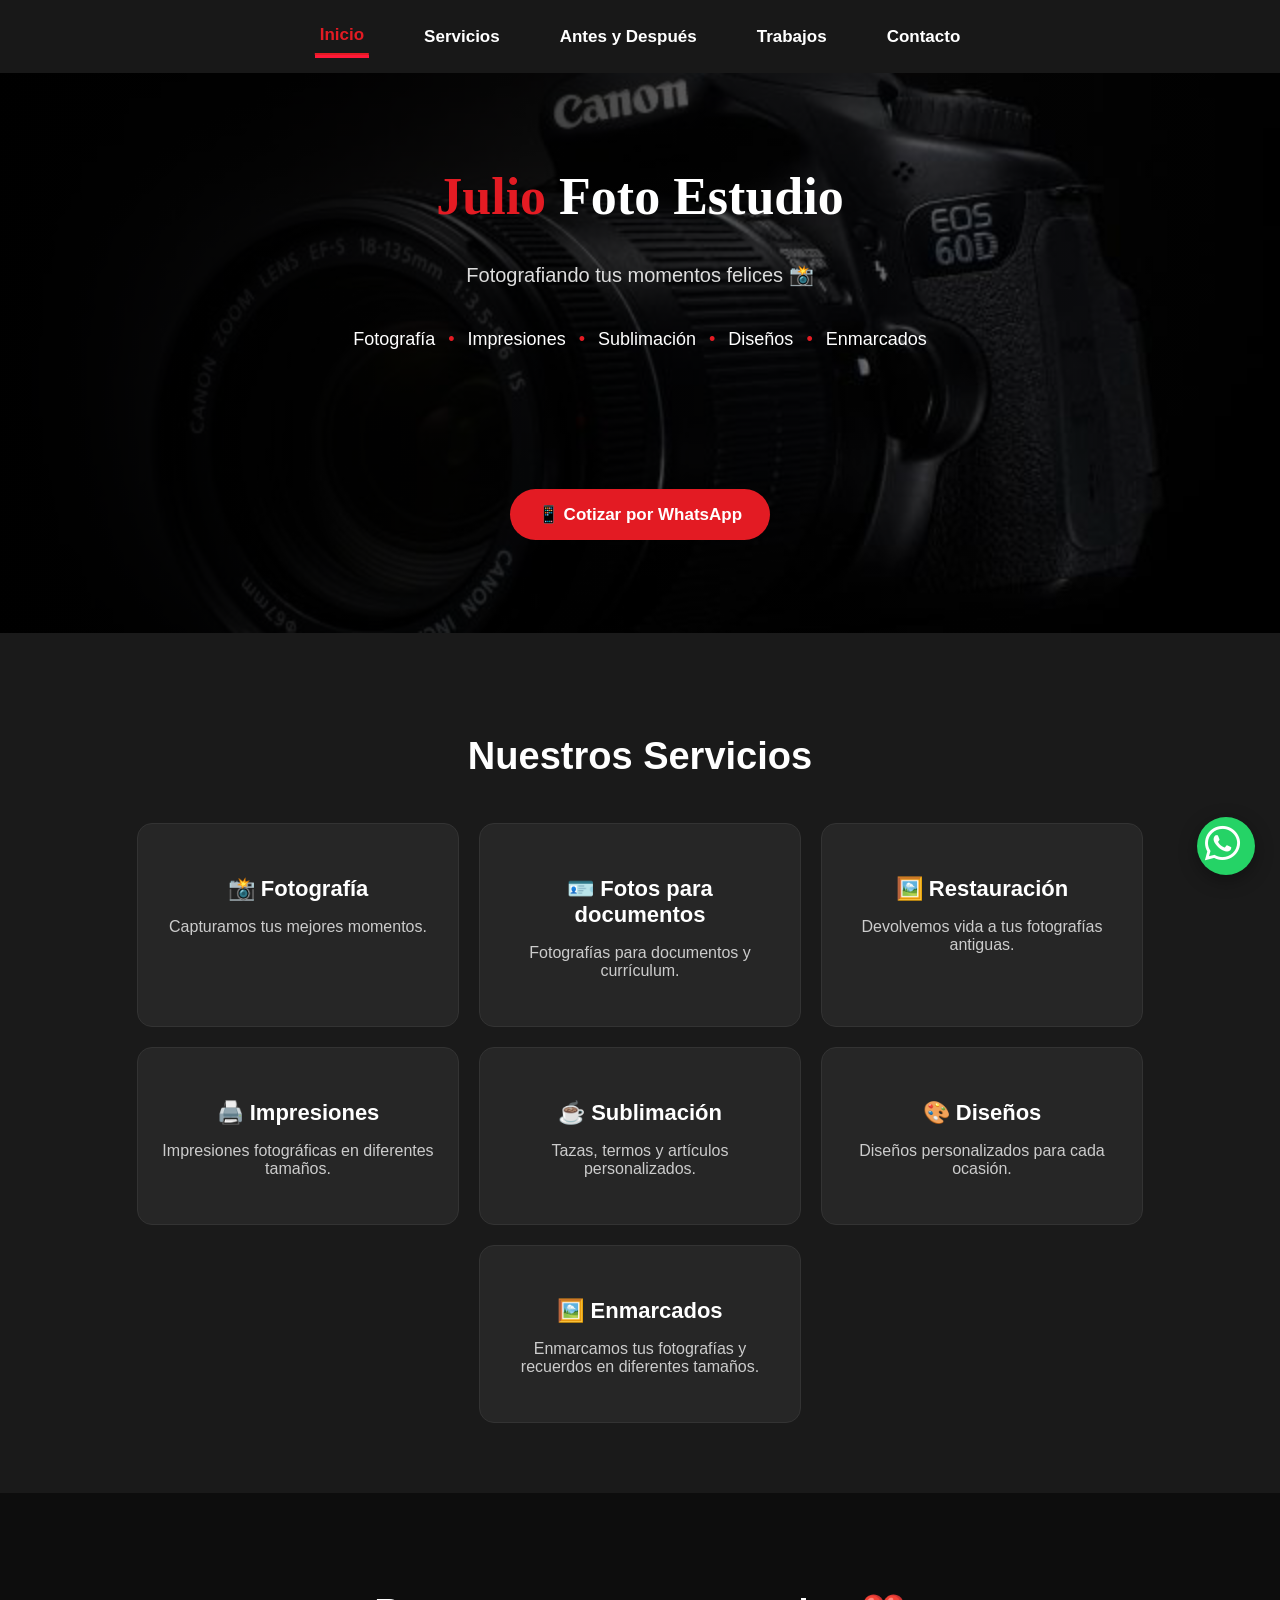
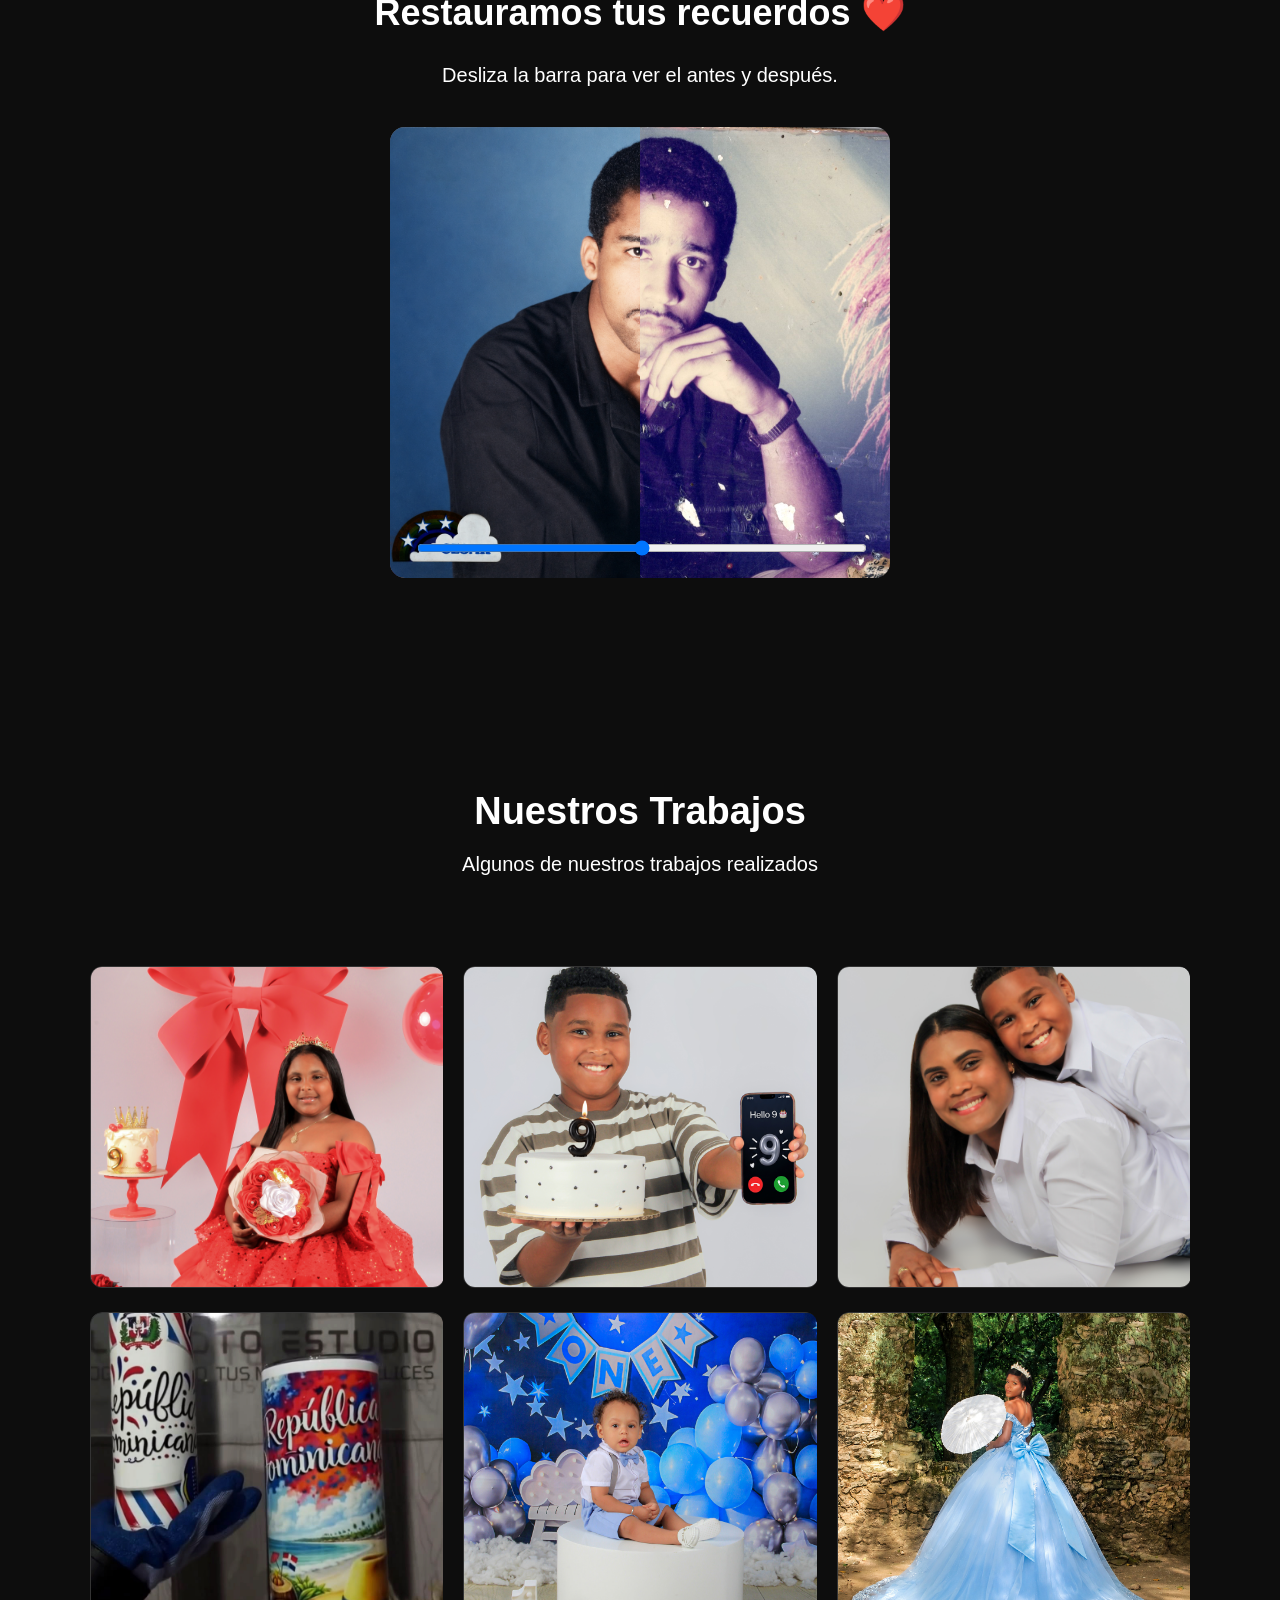
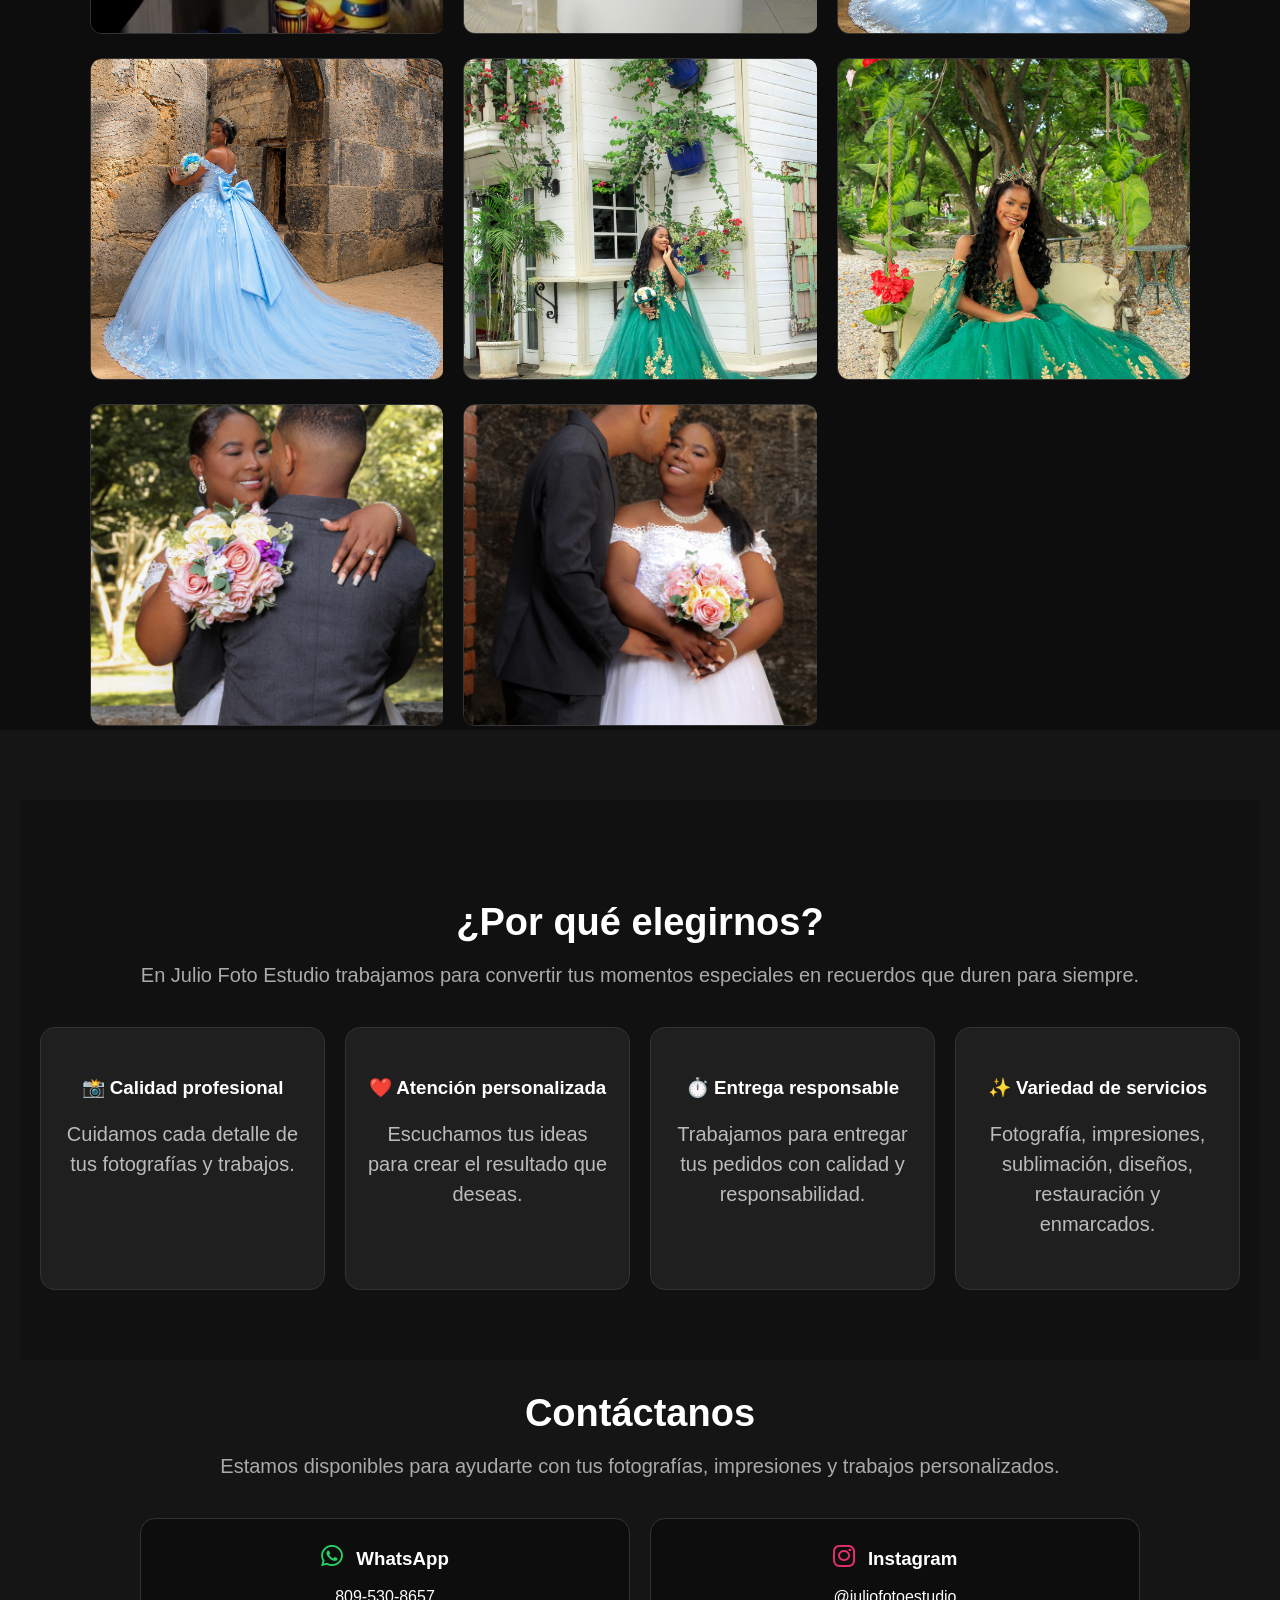
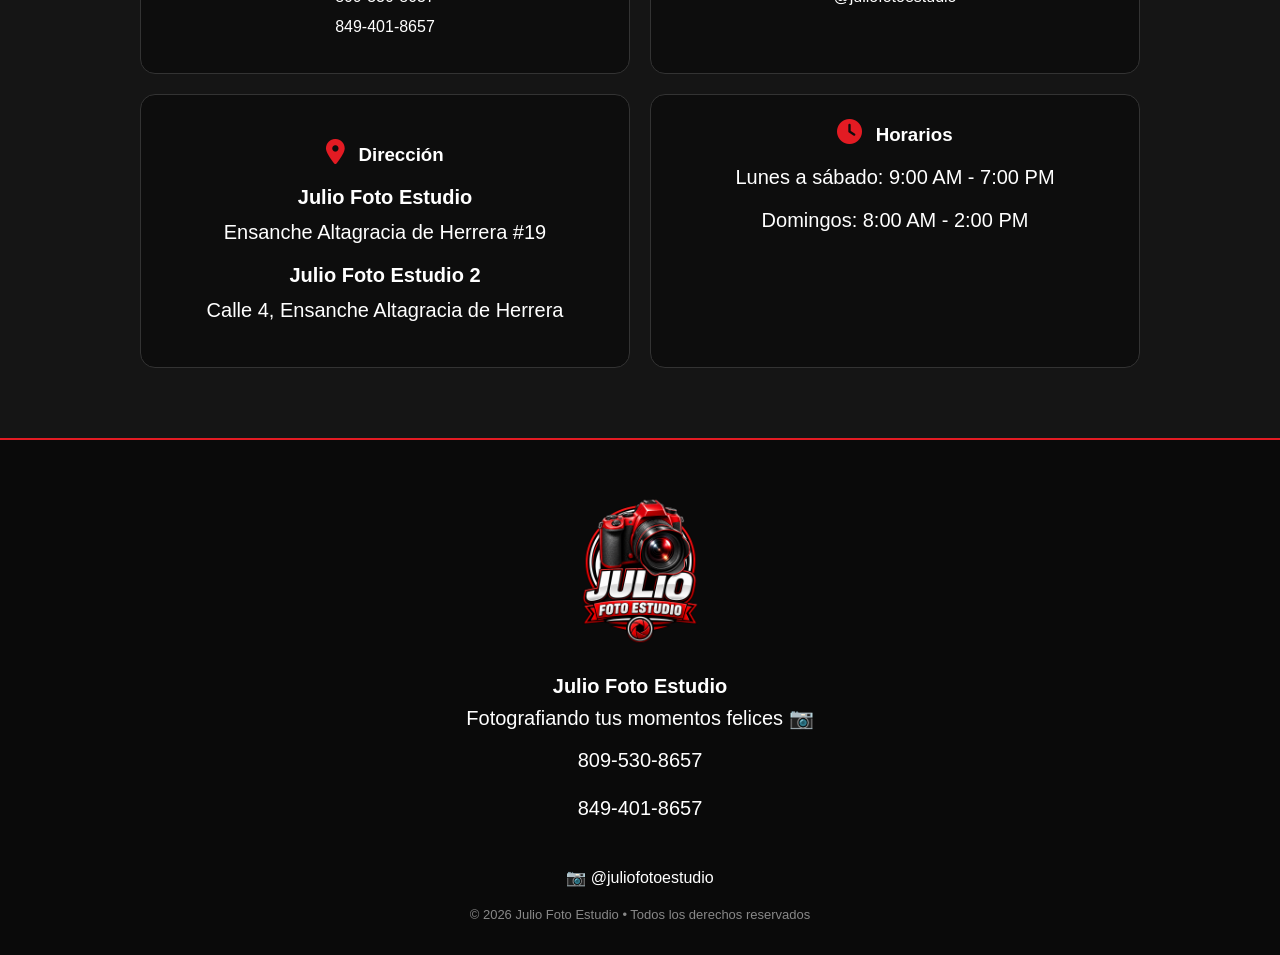
==== commit 18b2e546: "Update index.html" ====
--- a/index.html
+++ b/index.html
@@ -17,11 +17,33 @@
   "url": "https://juliofotostudio01.github.io/Juliofotoestudio/",
   "logo": "https://juliofotostudio01.github.io/Juliofotoestudio/Imagenes/logo.png",
   "telephone": ["+1-809-530-8657", "+1-849-401-8657"],
-  "sameAs": [
-    "https://www.instagram.com/juliofotoestudio/"
-  ]
+"sameAs": [
+  "https://www.instagram.com/juliofotoestudio/"
+],
+"openingHoursSpecification": [
+  {
+    "@type": "OpeningHoursSpecification",
+    "dayOfWeek": [
+      "Monday",
+      "Tuesday",
+      "Wednesday",
+      "Thursday",
+      "Friday",
+      "Saturday"
+    ],
+    "opens": "09:00",
+    "closes": "19:00"
+  },
+  {
+    "@type": "OpeningHoursSpecification",
+    "dayOfWeek": "Sunday",
+    "opens": "08:00",
+    "closes": "14:00"
+  }
+]
 }
 </script>
+    <script type="application/ld+json">
 {
   "@context": "https://schema.org",
   "@type": "WebSite",
